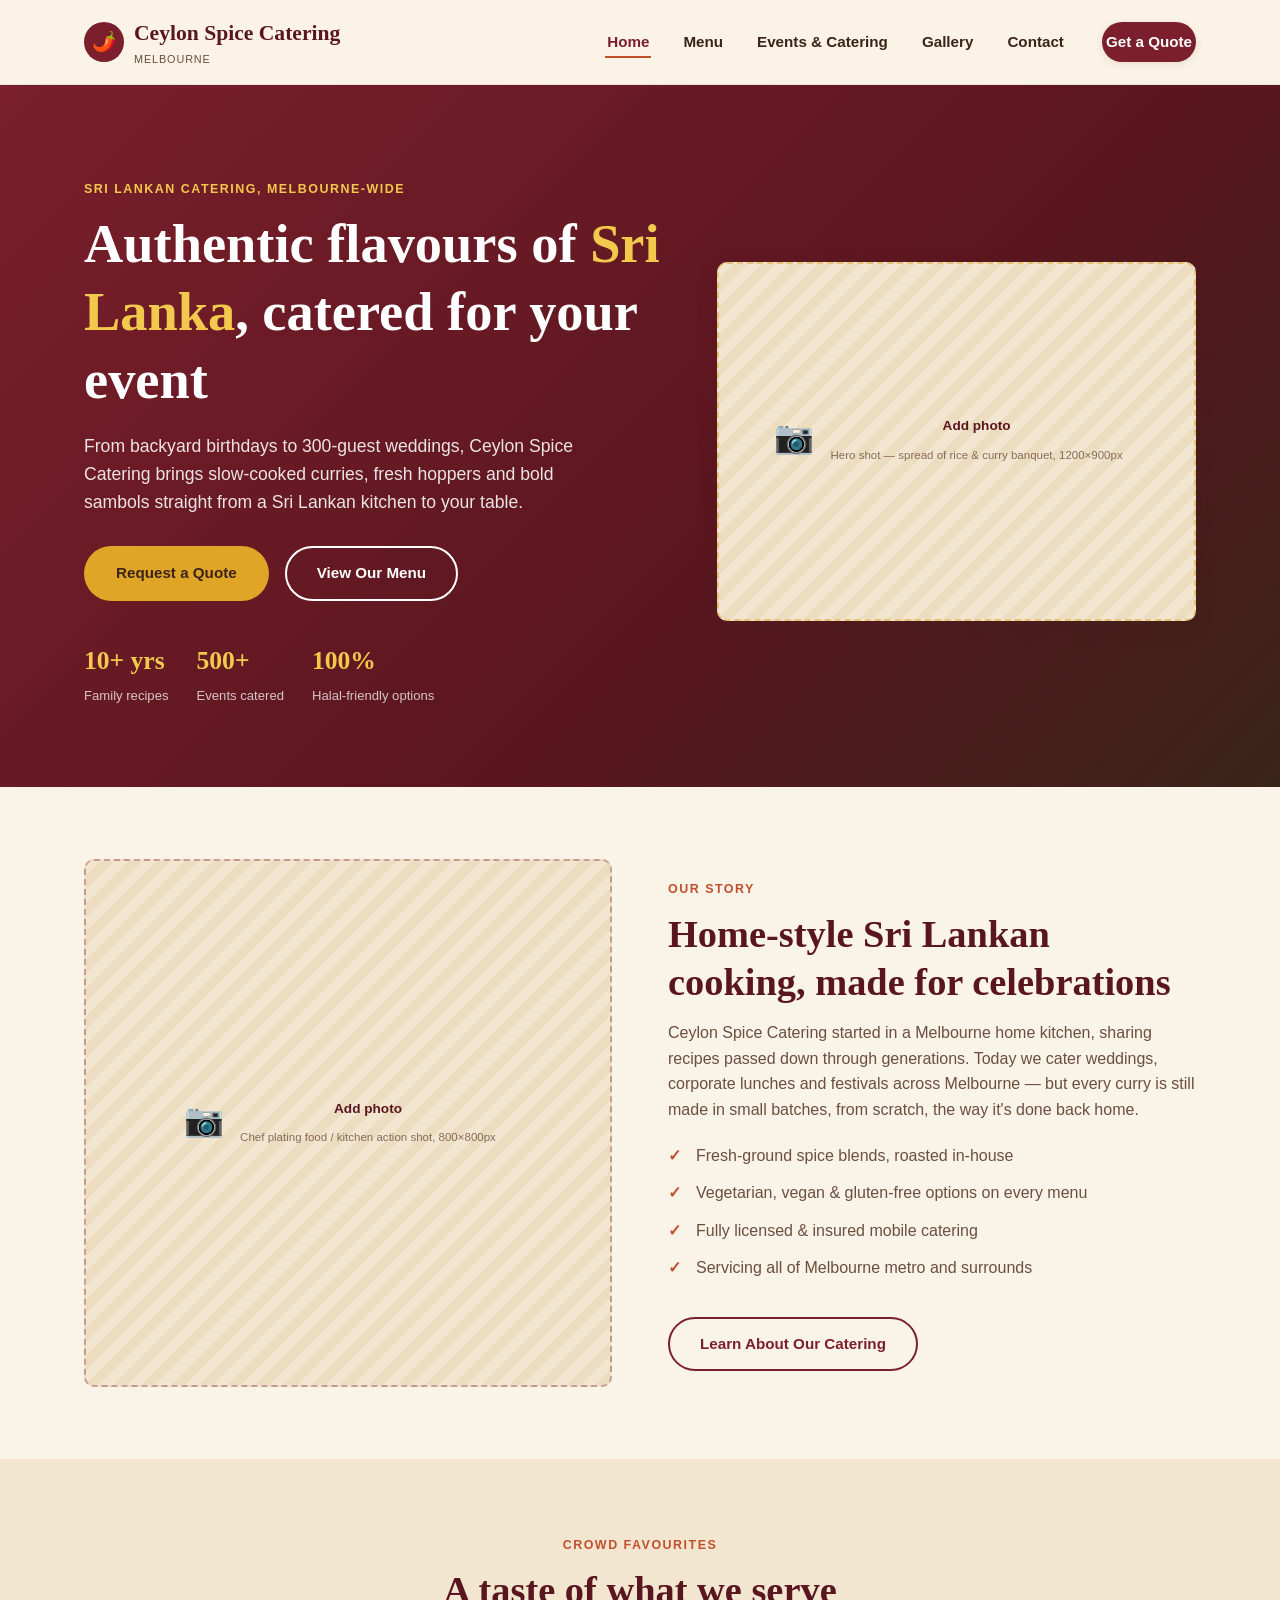
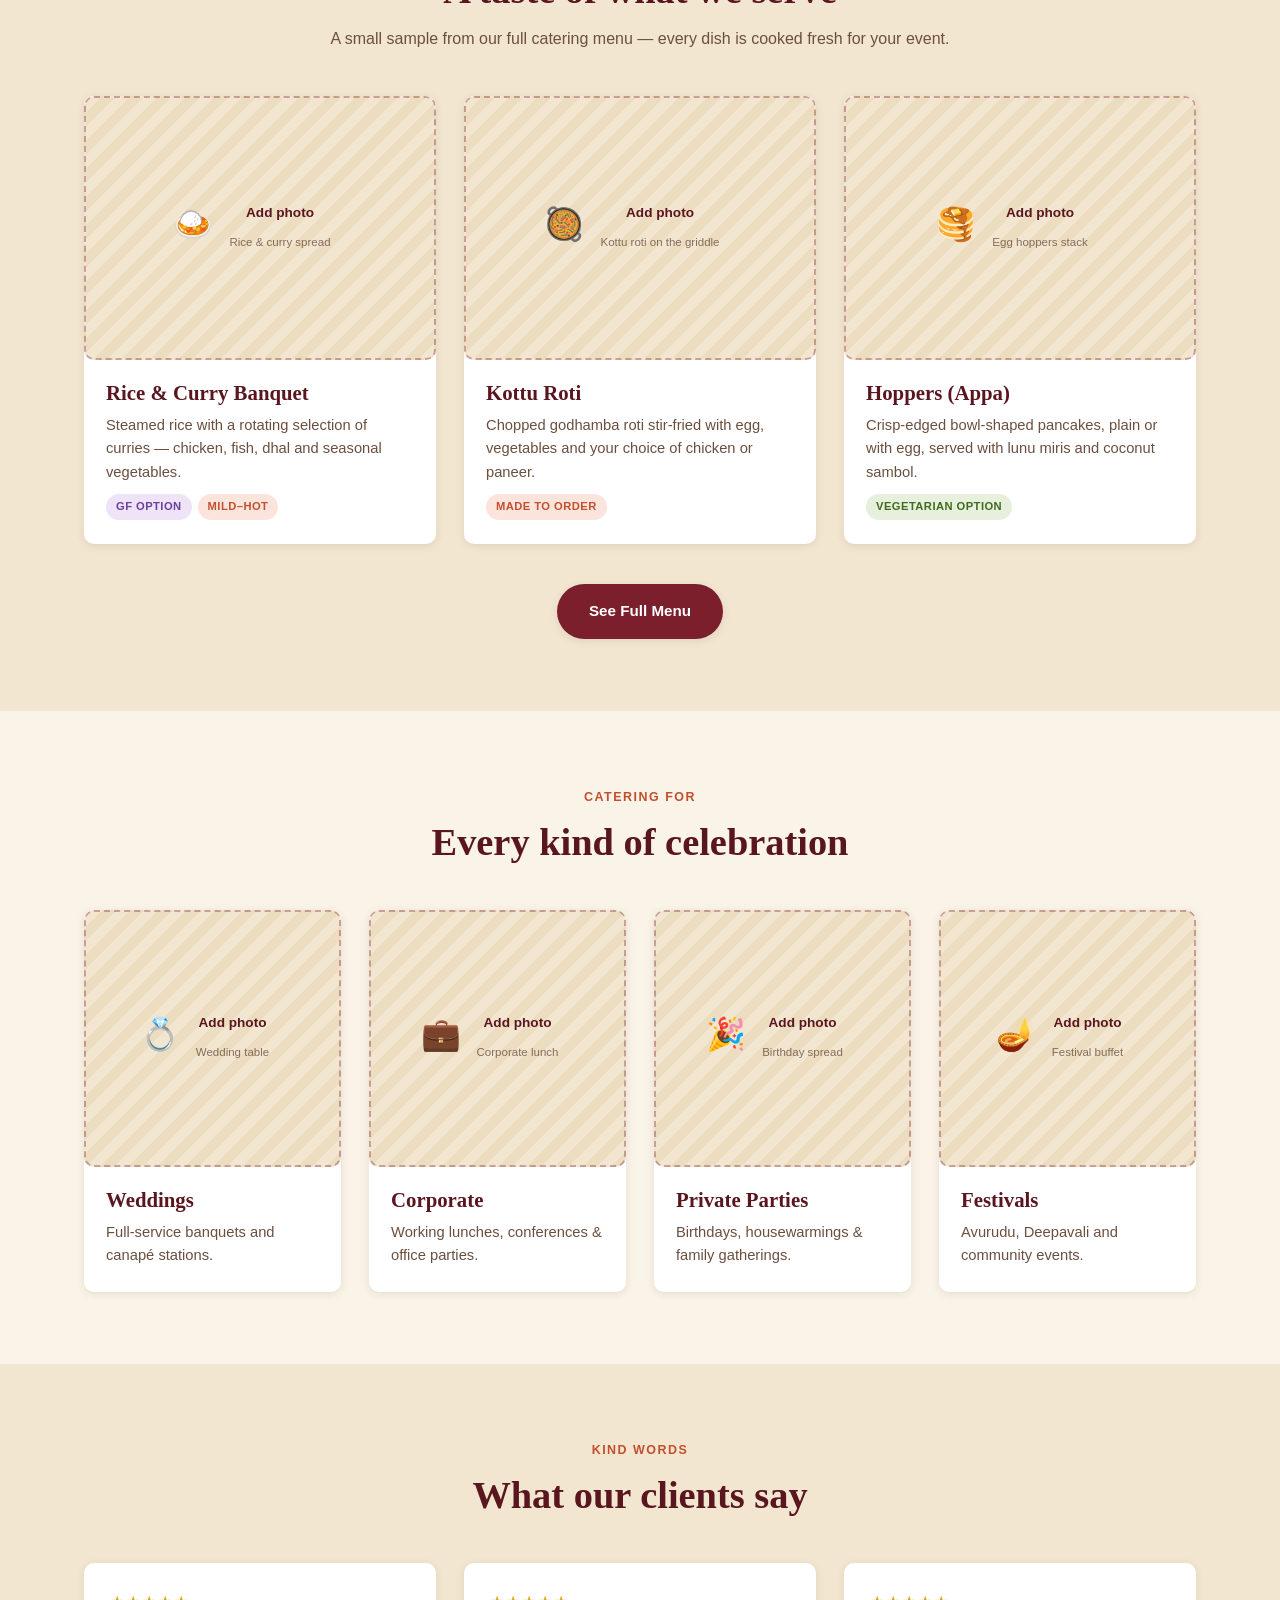
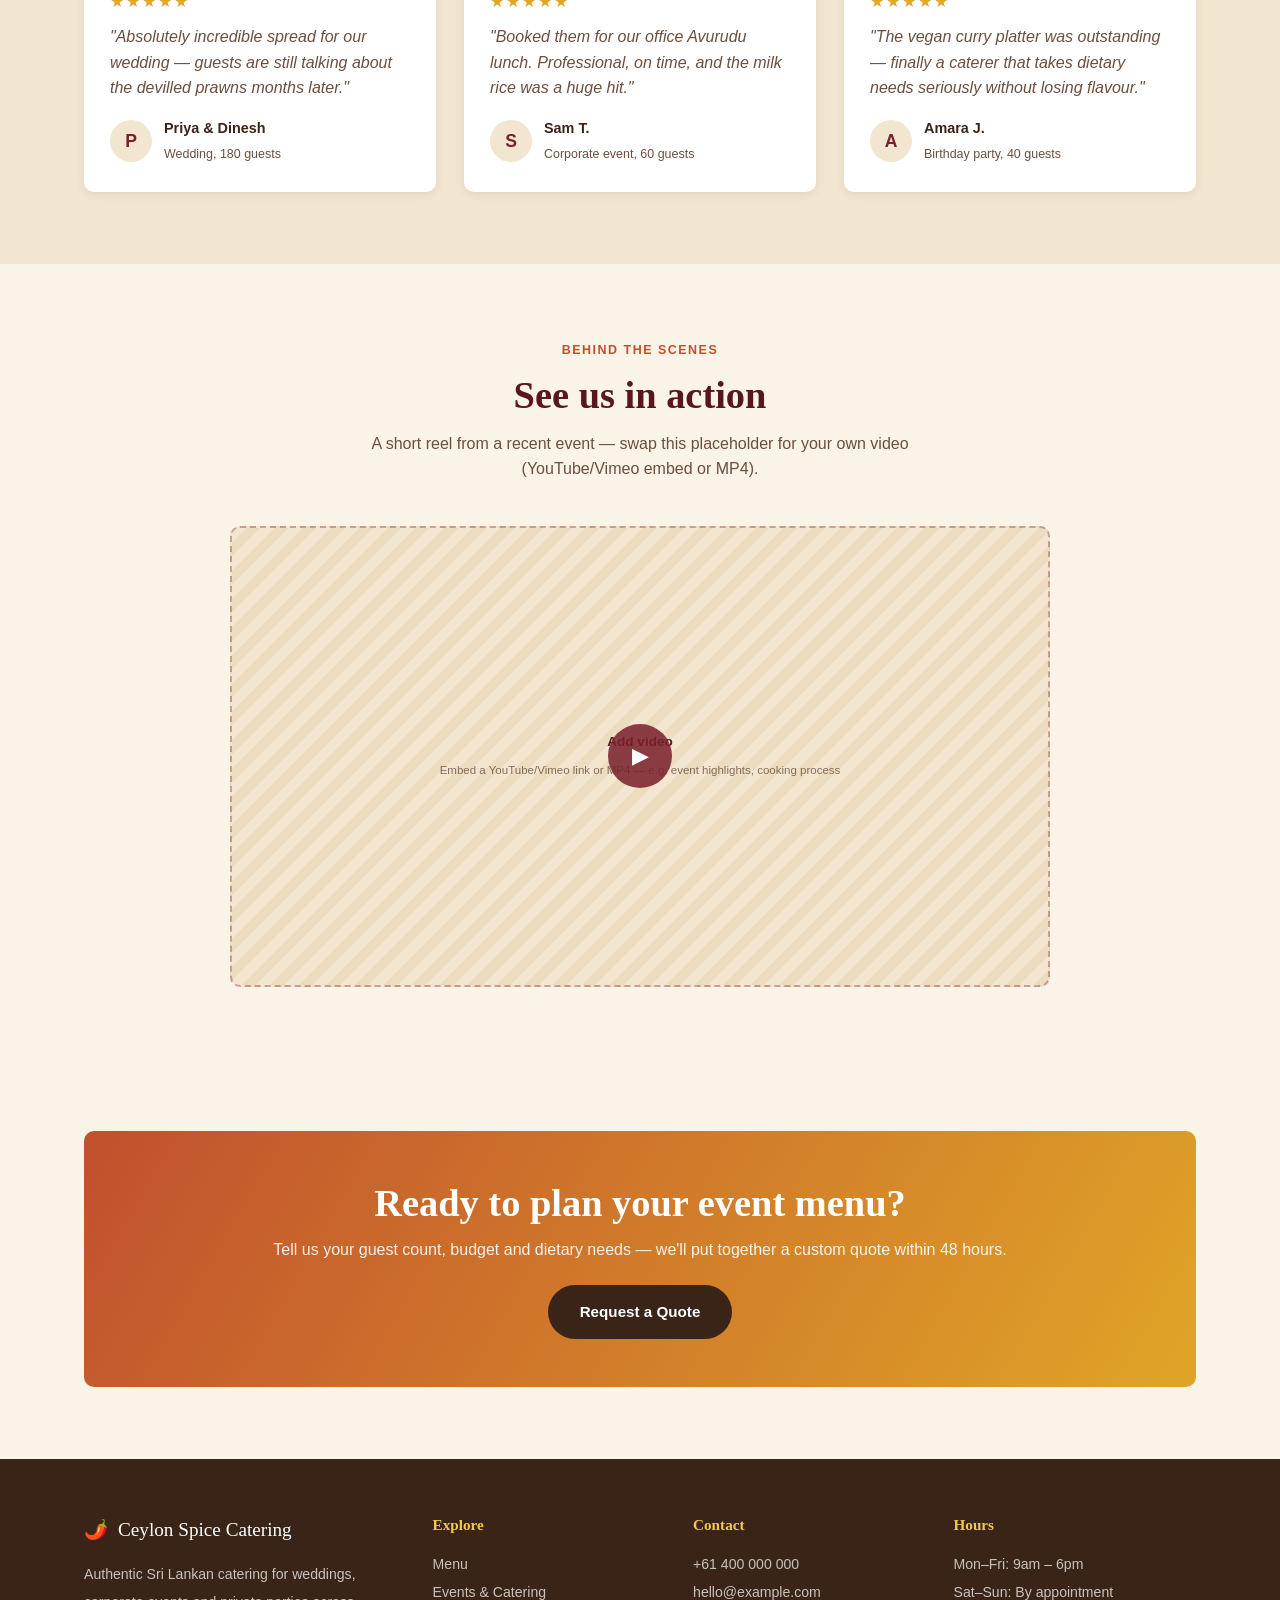
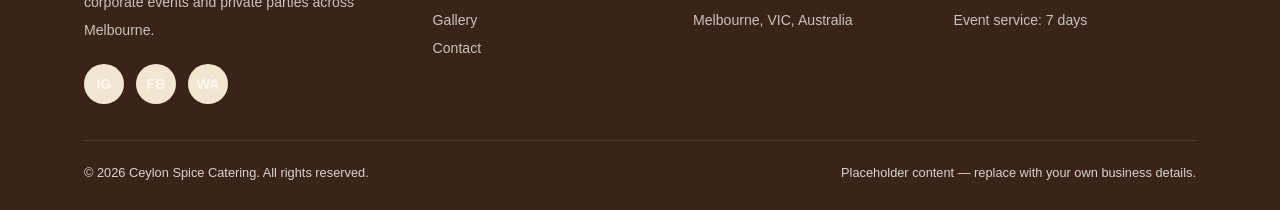
==== index.html @ 8d666e4e "Initial Ceylon Spice Catering website" ====
<!DOCTYPE html>
<html lang="en">
<head>
<meta charset="UTF-8">
<meta name="viewport" content="width=device-width, initial-scale=1.0">
<title>Ceylon Spice Catering | Authentic Sri Lankan Catering in Melbourne</title>
<meta name="description" content="Ceylon Spice Catering brings authentic Sri Lankan flavours to weddings, corporate events and private parties across Melbourne. Book your event today.">
<link rel="icon" href="data:image/svg+xml,<svg xmlns=%22http://www.w3.org/2000/svg%22 viewBox=%220 0 100 100%22><text y=%22.9em%22 font-size=%2290%22>🌶️</text></svg>">
<link rel="stylesheet" href="css/style.css">
</head>
<body>

<header class="site-header">
  <nav class="nav">
    <a href="index.html" class="brand">
      <span class="brand__mark">🌶️</span>
      <span>
        Ceylon Spice Catering
        <span class="brand__tagline">Melbourne</span>
      </span>
    </a>
    <button class="nav__toggle" aria-label="Toggle menu" aria-expanded="false">
      <span></span><span></span><span></span>
    </button>
    <ul class="nav__links">
      <li><a href="index.html" aria-current="page">Home</a></li>
      <li><a href="menu.html">Menu</a></li>
      <li><a href="events.html">Events &amp; Catering</a></li>
      <li><a href="gallery.html">Gallery</a></li>
      <li><a href="contact.html">Contact</a></li>
      <li class="nav__cta"><a href="contact.html" class="btn btn--primary">Get a Quote</a></li>
    </ul>
  </nav>
</header>

<main>

  <!-- Hero -->
  <section class="hero">
    <div class="container">
      <div class="hero__copy">
        <span class="eyebrow" style="color: var(--color-saffron-light);">Sri Lankan Catering, Melbourne-wide</span>
        <h1>Authentic flavours of <span class="hero__accent">Sri Lanka</span>, catered for your event</h1>
        <p class="lead">From backyard birthdays to 300-guest weddings, Ceylon Spice Catering brings slow-cooked curries, fresh hoppers and bold sambols straight from a Sri Lankan kitchen to your table.</p>
        <div class="hero__actions">
          <a href="contact.html" class="btn btn--gold">Request a Quote</a>
          <a href="menu.html" class="btn btn--outline">View Our Menu</a>
        </div>
        <div class="hero__stats">
          <div class="hero__stat">
            <strong>10+ yrs</strong>
            <span>Family recipes</span>
          </div>
          <div class="hero__stat">
            <strong>500+</strong>
            <span>Events catered</span>
          </div>
          <div class="hero__stat">
            <strong>100%</strong>
            <span>Halal-friendly options</span>
          </div>
        </div>
      </div>
      <div class="hero__media">
        <div class="placeholder placeholder--4-3" data-icon="📷">
          <div class="placeholder__label">
            <strong>Add photo</strong>
            <span>Hero shot — spread of rice &amp; curry banquet, 1200×900px</span>
          </div>
        </div>
      </div>
    </div>
  </section>

  <!-- About strip -->
  <section class="section">
    <div class="container split">
      <div class="placeholder placeholder--1-1" data-icon="📷">
        <div class="placeholder__label">
          <strong>Add photo</strong>
          <span>Chef plating food / kitchen action shot, 800×800px</span>
        </div>
      </div>
      <div>
        <span class="eyebrow">Our Story</span>
        <h2>Home-style Sri Lankan cooking, made for celebrations</h2>
        <p style="margin-top: 14px; color: var(--color-brown-soft);">
          Ceylon Spice Catering started in a Melbourne home kitchen, sharing recipes passed down through
          generations. Today we cater weddings, corporate lunches and festivals across Melbourne — but every
          curry is still made in small batches, from scratch, the way it's done back home.
        </p>
        <ul>
          <li>Fresh-ground spice blends, roasted in-house</li>
          <li>Vegetarian, vegan &amp; gluten-free options on every menu</li>
          <li>Fully licensed &amp; insured mobile catering</li>
          <li>Servicing all of Melbourne metro and surrounds</li>
        </ul>
        <a href="events.html" class="btn btn--outline-dark" style="margin-top: 24px;">Learn About Our Catering</a>
      </div>
    </div>
  </section>

  <!-- Featured dishes -->
  <section class="section section--alt">
    <div class="container">
      <div class="section-head">
        <span class="eyebrow">Crowd Favourites</span>
        <h2>A taste of what we serve</h2>
        <p>A small sample from our full catering menu — every dish is cooked fresh for your event.</p>
      </div>
      <div class="grid grid--3">
        <div class="card">
          <div class="placeholder placeholder--4-3" data-icon="🍛">
            <div class="placeholder__label"><strong>Add photo</strong><span>Rice &amp; curry spread</span></div>
          </div>
          <div class="card__body">
            <h3>Rice &amp; Curry Banquet</h3>
            <p>Steamed rice with a rotating selection of curries — chicken, fish, dhal and seasonal vegetables.</p>
            <span class="tag tag--gf">GF Option</span><span class="tag tag--spicy">Mild–Hot</span>
          </div>
        </div>
        <div class="card">
          <div class="placeholder placeholder--4-3" data-icon="🥘">
            <div class="placeholder__label"><strong>Add photo</strong><span>Kottu roti on the griddle</span></div>
          </div>
          <div class="card__body">
            <h3>Kottu Roti</h3>
            <p>Chopped godhamba roti stir-fried with egg, vegetables and your choice of chicken or paneer.</p>
            <span class="tag tag--spicy">Made to Order</span>
          </div>
        </div>
        <div class="card">
          <div class="placeholder placeholder--4-3" data-icon="🥞">
            <div class="placeholder__label"><strong>Add photo</strong><span>Egg hoppers stack</span></div>
          </div>
          <div class="card__body">
            <h3>Hoppers (Appa)</h3>
            <p>Crisp-edged bowl-shaped pancakes, plain or with egg, served with lunu miris and coconut sambol.</p>
            <span class="tag tag--veg">Vegetarian Option</span>
          </div>
        </div>
      </div>
      <div style="text-align:center; margin-top: 40px;">
        <a href="menu.html" class="btn btn--primary">See Full Menu</a>
      </div>
    </div>
  </section>

  <!-- Events teaser -->
  <section class="section">
    <div class="container">
      <div class="section-head">
        <span class="eyebrow">Catering For</span>
        <h2>Every kind of celebration</h2>
      </div>
      <div class="grid grid--4">
        <div class="card">
          <div class="placeholder placeholder--1-1" data-icon="💍"><div class="placeholder__label"><strong>Add photo</strong><span>Wedding table</span></div></div>
          <div class="card__body"><h3>Weddings</h3><p>Full-service banquets and canapé stations.</p></div>
        </div>
        <div class="card">
          <div class="placeholder placeholder--1-1" data-icon="💼"><div class="placeholder__label"><strong>Add photo</strong><span>Corporate lunch</span></div></div>
          <div class="card__body"><h3>Corporate</h3><p>Working lunches, conferences &amp; office parties.</p></div>
        </div>
        <div class="card">
          <div class="placeholder placeholder--1-1" data-icon="🎉"><div class="placeholder__label"><strong>Add photo</strong><span>Birthday spread</span></div></div>
          <div class="card__body"><h3>Private Parties</h3><p>Birthdays, housewarmings &amp; family gatherings.</p></div>
        </div>
        <div class="card">
          <div class="placeholder placeholder--1-1" data-icon="🪔"><div class="placeholder__label"><strong>Add photo</strong><span>Festival buffet</span></div></div>
          <div class="card__body"><h3>Festivals</h3><p>Avurudu, Deepavali and community events.</p></div>
        </div>
      </div>
    </div>
  </section>

  <!-- Testimonials -->
  <section class="section section--alt">
    <div class="container">
      <div class="section-head">
        <span class="eyebrow">Kind Words</span>
        <h2>What our clients say</h2>
      </div>
      <div class="grid grid--3">
        <div class="testimonial">
          <div class="stars">★★★★★</div>
          <p>"Absolutely incredible spread for our wedding — guests are still talking about the devilled prawns months later."</p>
          <div class="testimonial__who">
            <div class="testimonial__avatar">P</div>
            <div><strong>Priya &amp; Dinesh</strong><span>Wedding, 180 guests</span></div>
          </div>
        </div>
        <div class="testimonial">
          <div class="stars">★★★★★</div>
          <p>"Booked them for our office Avurudu lunch. Professional, on time, and the milk rice was a huge hit."</p>
          <div class="testimonial__who">
            <div class="testimonial__avatar">S</div>
            <div><strong>Sam T.</strong><span>Corporate event, 60 guests</span></div>
          </div>
        </div>
        <div class="testimonial">
          <div class="stars">★★★★★</div>
          <p>"The vegan curry platter was outstanding — finally a caterer that takes dietary needs seriously without losing flavour."</p>
          <div class="testimonial__who">
            <div class="testimonial__avatar">A</div>
            <div><strong>Amara J.</strong><span>Birthday party, 40 guests</span></div>
          </div>
        </div>
      </div>
    </div>
  </section>

  <!-- Video / behind the scenes -->
  <section class="section">
    <div class="container">
      <div class="section-head">
        <span class="eyebrow">Behind the Scenes</span>
        <h2>See us in action</h2>
        <p>A short reel from a recent event — swap this placeholder for your own video (YouTube/Vimeo embed or MP4).</p>
      </div>
      <div class="placeholder placeholder--16-9 placeholder--video" data-icon="" style="max-width: 820px; margin: 0 auto;">
        <div class="placeholder__label">
          <strong>Add video</strong>
          <span>Embed a YouTube/Vimeo link or MP4 — e.g. event highlights, cooking process</span>
        </div>
      </div>
    </div>
  </section>

  <!-- CTA -->
  <section class="section">
    <div class="container">
      <div class="cta-banner">
        <h2>Ready to plan your event menu?</h2>
        <p>Tell us your guest count, budget and dietary needs — we'll put together a custom quote within 48 hours.</p>
        <a href="contact.html" class="btn" style="background: var(--color-brown); color: var(--color-white);">Request a Quote</a>
      </div>
    </div>
  </section>

</main>

<footer class="site-footer">
  <div class="container">
    <div class="footer-grid">
      <div>
        <div class="footer-brand"><span>🌶️</span> Ceylon Spice Catering</div>
        <p>Authentic Sri Lankan catering for weddings, corporate events and private parties across Melbourne.</p>
        <div class="social-row">
          <a href="#" aria-label="Instagram">IG</a>
          <a href="#" aria-label="Facebook">FB</a>
          <a href="#" aria-label="WhatsApp">WA</a>
        </div>
      </div>
      <div>
        <h4>Explore</h4>
        <p><a href="menu.html">Menu</a></p>
        <p><a href="events.html">Events &amp; Catering</a></p>
        <p><a href="gallery.html">Gallery</a></p>
        <p><a href="contact.html">Contact</a></p>
      </div>
      <div>
        <h4>Contact</h4>
        <p><a href="tel:+61400000000">+61 400 000 000</a></p>
        <p><a href="mailto:hello@example.com">hello@example.com</a></p>
        <p>Melbourne, VIC, Australia</p>
      </div>
      <div>
        <h4>Hours</h4>
        <p>Mon–Fri: 9am – 6pm</p>
        <p>Sat–Sun: By appointment</p>
        <p>Event service: 7 days</p>
      </div>
    </div>
    <div class="footer-bottom">
      <span>&copy; <span data-year>2026</span> Ceylon Spice Catering. All rights reserved.</span>
      <span>Placeholder content — replace with your own business details.</span>
    </div>
  </div>
</footer>

<script src="js/main.js"></script>
</body>
</html>
---- css/style.css ----
/* ==========================================================================
   Ceylon Spice Catering — Stylesheet
   Warm spice palette: maroon, saffron gold, terracotta, cream
   ========================================================================== */

:root {
  --color-maroon: #7a1f2b;
  --color-maroon-dark: #5a161f;
  --color-saffron: #e0a527;
  --color-saffron-light: #f2c94c;
  --color-terracotta: #c1502e;
  --color-cream: #faf3e7;
  --color-cream-2: #f3e6d0;
  --color-brown: #3a2418;
  --color-brown-soft: #6b4f3f;
  --color-white: #ffffff;

  --font-heading: Georgia, 'Times New Roman', serif;
  --font-body: -apple-system, BlinkMacSystemFont, 'Segoe UI', Roboto, Helvetica, Arial, sans-serif;

  --radius: 10px;
  --shadow-sm: 0 2px 8px rgba(58, 36, 24, 0.1);
  --shadow-md: 0 6px 20px rgba(58, 36, 24, 0.15);
  --max-width: 1160px;
  --transition: 0.25s ease;
}

* {
  box-sizing: border-box;
  margin: 0;
  padding: 0;
}

html {
  scroll-behavior: smooth;
}

body {
  font-family: var(--font-body);
  color: var(--color-brown);
  background: var(--color-cream);
  line-height: 1.6;
  -webkit-font-smoothing: antialiased;
}

img {
  max-width: 100%;
  display: block;
}

a {
  color: inherit;
  text-decoration: none;
}

ul {
  list-style: none;
}

.container {
  max-width: var(--max-width);
  margin: 0 auto;
  padding: 0 24px;
}

h1, h2, h3, h4 {
  font-family: var(--font-heading);
  line-height: 1.25;
  color: var(--color-maroon-dark);
}

h1 { font-size: clamp(2.2rem, 5vw, 3.4rem); }
h2 { font-size: clamp(1.7rem, 3.5vw, 2.4rem); }
h3 { font-size: 1.3rem; }

.eyebrow {
  display: inline-block;
  color: var(--color-terracotta);
  font-weight: 700;
  letter-spacing: 0.12em;
  text-transform: uppercase;
  font-size: 0.78rem;
  margin-bottom: 10px;
}

.section {
  padding: 72px 0;
}

.section--alt {
  background: var(--color-cream-2);
}

.section-head {
  text-align: center;
  max-width: 640px;
  margin: 0 auto 44px;
}

.section-head p {
  color: var(--color-brown-soft);
  margin-top: 12px;
}

/* ---------- Buttons ---------- */

.btn {
  display: inline-block;
  padding: 13px 30px;
  border-radius: 999px;
  font-weight: 700;
  font-size: 0.95rem;
  cursor: pointer;
  border: 2px solid transparent;
  transition: transform var(--transition), box-shadow var(--transition), background var(--transition), color var(--transition);
}

.btn:hover {
  transform: translateY(-2px);
}

.btn--primary {
  background: var(--color-maroon);
  color: var(--color-white);
  box-shadow: var(--shadow-sm);
}

.btn--primary:hover {
  background: var(--color-maroon-dark);
  box-shadow: var(--shadow-md);
}

.btn--gold {
  background: var(--color-saffron);
  color: var(--color-brown);
}

.btn--gold:hover {
  background: var(--color-saffron-light);
  box-shadow: var(--shadow-md);
}

.btn--outline {
  background: transparent;
  border-color: var(--color-white);
  color: var(--color-white);
}

.btn--outline:hover {
  background: var(--color-white);
  color: var(--color-maroon);
}

.btn--outline-dark {
  background: transparent;
  border-color: var(--color-maroon);
  color: var(--color-maroon);
}

.btn--outline-dark:hover {
  background: var(--color-maroon);
  color: var(--color-white);
}

/* ---------- Header / Nav ---------- */

.site-header {
  position: sticky;
  top: 0;
  z-index: 100;
  background: rgba(250, 243, 231, 0.96);
  backdrop-filter: blur(6px);
  border-bottom: 1px solid rgba(58, 36, 24, 0.08);
}

.nav {
  display: flex;
  align-items: center;
  justify-content: space-between;
  padding: 16px 24px;
  max-width: var(--max-width);
  margin: 0 auto;
}

.brand {
  display: flex;
  align-items: center;
  gap: 10px;
  font-family: var(--font-heading);
  font-size: 1.35rem;
  font-weight: 700;
  color: var(--color-maroon-dark);
}

.brand__mark {
  width: 40px;
  height: 40px;
  border-radius: 50%;
  background: var(--color-maroon);
  color: var(--color-saffron-light);
  display: flex;
  align-items: center;
  justify-content: center;
  font-size: 1.2rem;
}

.brand__tagline {
  display: block;
  font-family: var(--font-body);
  font-size: 0.68rem;
  font-weight: 400;
  letter-spacing: 0.08em;
  text-transform: uppercase;
  color: var(--color-brown-soft);
}

.nav__links {
  display: flex;
  align-items: center;
  gap: 30px;
}

.nav__links a {
  font-weight: 600;
  font-size: 0.95rem;
  padding: 6px 2px;
  border-bottom: 2px solid transparent;
  transition: border-color var(--transition), color var(--transition);
}

.nav__links a:hover,
.nav__links a[aria-current="page"] {
  color: var(--color-maroon);
  border-color: var(--color-terracotta);
}

.nav__cta {
  margin-left: 6px;
}

.nav__toggle {
  display: none;
  flex-direction: column;
  gap: 5px;
  background: none;
  border: none;
  cursor: pointer;
  padding: 8px;
}

.nav__toggle span {
  width: 26px;
  height: 3px;
  background: var(--color-maroon-dark);
  border-radius: 2px;
  transition: transform var(--transition), opacity var(--transition);
}

/* ---------- Hero ---------- */

.hero {
  background: linear-gradient(135deg, var(--color-maroon) 0%, var(--color-maroon-dark) 60%, var(--color-brown) 100%);
  color: var(--color-white);
  padding: 90px 0 80px;
}

.hero .container {
  display: grid;
  grid-template-columns: 1.1fr 0.9fr;
  gap: 48px;
  align-items: center;
}

.hero h1 {
  color: var(--color-white);
}

.hero__accent {
  color: var(--color-saffron-light);
}

.hero p.lead {
  margin-top: 18px;
  font-size: 1.1rem;
  color: rgba(255, 255, 255, 0.88);
  max-width: 50ch;
}

.hero__actions {
  margin-top: 30px;
  display: flex;
  gap: 16px;
  flex-wrap: wrap;
}

.hero__stats {
  display: flex;
  gap: 28px;
  margin-top: 40px;
  flex-wrap: wrap;
}

.hero__stat strong {
  display: block;
  font-family: var(--font-heading);
  font-size: 1.6rem;
  color: var(--color-saffron-light);
}

.hero__stat span {
  font-size: 0.82rem;
  color: rgba(255, 255, 255, 0.75);
}

/* ---------- Page hero (inner pages) ---------- */

.page-hero {
  background: linear-gradient(135deg, var(--color-maroon) 0%, var(--color-maroon-dark) 70%);
  color: var(--color-white);
  padding: 64px 0;
  text-align: center;
}

.page-hero h1 {
  color: var(--color-white);
}

.page-hero p {
  color: rgba(255, 255, 255, 0.85);
  max-width: 60ch;
  margin: 14px auto 0;
}

.breadcrumb {
  font-size: 0.82rem;
  color: rgba(255, 255, 255, 0.65);
  margin-bottom: 14px;
  letter-spacing: 0.04em;
  text-transform: uppercase;
}

/* ---------- Placeholder media ---------- */

.placeholder {
  position: relative;
  width: 100%;
  border-radius: var(--radius);
  border: 2px dashed rgba(122, 31, 43, 0.35);
  background: repeating-linear-gradient(
    135deg,
    var(--color-cream-2),
    var(--color-cream-2) 10px,
    #ecdcc0 10px,
    #ecdcc0 20px
  );
  display: flex;
  align-items: center;
  justify-content: center;
  text-align: center;
  color: var(--color-brown-soft);
  overflow: hidden;
}

.placeholder::before {
  content: attr(data-icon);
  display: block;
  font-size: 2rem;
  margin-bottom: 6px;
}

.placeholder__label {
  padding: 16px;
}

.placeholder__label strong {
  display: block;
  font-size: 0.85rem;
  color: var(--color-maroon-dark);
  margin-bottom: 4px;
}

.placeholder__label span {
  font-size: 0.72rem;
  opacity: 0.8;
}

.placeholder--16-9 { aspect-ratio: 16 / 9; }
.placeholder--4-3 { aspect-ratio: 4 / 3; }
.placeholder--1-1 { aspect-ratio: 1 / 1; }
.placeholder--3-4 { aspect-ratio: 3 / 4; }

.placeholder--video::after {
  content: "▶";
  position: absolute;
  width: 64px;
  height: 64px;
  border-radius: 50%;
  background: rgba(122, 31, 43, 0.85);
  color: var(--color-white);
  display: flex;
  align-items: center;
  justify-content: center;
  font-size: 1.4rem;
  top: 50%;
  left: 50%;
  transform: translate(-50%, -50%);
}

.hero__media .placeholder {
  min-height: 340px;
  box-shadow: var(--shadow-md);
  border-color: rgba(224, 165, 39, 0.5);
}

/* ---------- Cards / Grids ---------- */

.grid {
  display: grid;
  gap: 28px;
}

.grid--3 { grid-template-columns: repeat(3, 1fr); }
.grid--4 { grid-template-columns: repeat(4, 1fr); }
.grid--2 { grid-template-columns: repeat(2, 1fr); }

.card {
  background: var(--color-white);
  border-radius: var(--radius);
  overflow: hidden;
  box-shadow: var(--shadow-sm);
  transition: transform var(--transition), box-shadow var(--transition);
}

.card:hover {
  transform: translateY(-4px);
  box-shadow: var(--shadow-md);
}

.card__body {
  padding: 20px 22px 24px;
}

.card__body p {
  color: var(--color-brown-soft);
  font-size: 0.92rem;
  margin-top: 8px;
}

.tag {
  display: inline-block;
  font-size: 0.7rem;
  font-weight: 700;
  letter-spacing: 0.04em;
  text-transform: uppercase;
  padding: 4px 10px;
  border-radius: 999px;
  background: var(--color-cream-2);
  color: var(--color-maroon);
  margin-right: 6px;
  margin-top: 10px;
}

.tag--veg { background: #e6f0dc; color: #3f6b1f; }
.tag--vegan { background: #dcefe4; color: #1f6b45; }
.tag--spicy { background: #fbe4dc; color: var(--color-terracotta); }
.tag--gf { background: #eee3f7; color: #6b3f9e; }

/* ---------- About / feature split ---------- */

.split {
  display: grid;
  grid-template-columns: 1fr 1fr;
  gap: 56px;
  align-items: center;
}

.split ul {
  margin-top: 20px;
}

.split li {
  padding-left: 28px;
  position: relative;
  margin-bottom: 12px;
  color: var(--color-brown-soft);
}

.split li::before {
  content: "✓";
  position: absolute;
  left: 0;
  color: var(--color-terracotta);
  font-weight: 700;
}

/* ---------- Testimonials ---------- */

.testimonial {
  background: var(--color-white);
  border-radius: var(--radius);
  padding: 26px;
  box-shadow: var(--shadow-sm);
}

.testimonial p {
  font-style: italic;
  color: var(--color-brown-soft);
}

.testimonial__who {
  display: flex;
  align-items: center;
  gap: 12px;
  margin-top: 16px;
}

.testimonial__avatar {
  width: 42px;
  height: 42px;
  border-radius: 50%;
  background: var(--color-cream-2);
  display: flex;
  align-items: center;
  justify-content: center;
  font-size: 1.1rem;
  color: var(--color-maroon);
  font-weight: 700;
}

.testimonial__who strong {
  display: block;
  font-size: 0.9rem;
}

.testimonial__who span {
  font-size: 0.78rem;
  color: var(--color-brown-soft);
}

.stars {
  color: var(--color-saffron);
  letter-spacing: 2px;
  margin-bottom: 10px;
}

/* ---------- CTA banner ---------- */

.cta-banner {
  background: linear-gradient(120deg, var(--color-terracotta), var(--color-saffron));
  color: var(--color-white);
  border-radius: var(--radius);
  padding: 48px;
  text-align: center;
}

.cta-banner h2 {
  color: var(--color-white);
}

.cta-banner p {
  margin-top: 10px;
  color: rgba(255, 255, 255, 0.9);
}

.cta-banner .btn {
  margin-top: 22px;
}

/* ---------- Menu page ---------- */

.menu-nav {
  display: flex;
  flex-wrap: wrap;
  gap: 10px;
  justify-content: center;
  margin-bottom: 48px;
}

.menu-nav a {
  padding: 8px 18px;
  border-radius: 999px;
  border: 1.5px solid var(--color-maroon);
  color: var(--color-maroon);
  font-size: 0.85rem;
  font-weight: 600;
  transition: background var(--transition), color var(--transition);
}

.menu-nav a:hover {
  background: var(--color-maroon);
  color: var(--color-white);
}

.menu-category {
  margin-bottom: 60px;
  scroll-margin-top: 90px;
}

.menu-category__head {
  display: flex;
  align-items: baseline;
  gap: 14px;
  margin-bottom: 24px;
  border-bottom: 2px solid var(--color-cream-2);
  padding-bottom: 10px;
}

.menu-category__head span {
  color: var(--color-brown-soft);
  font-size: 0.9rem;
}

.menu-item {
  display: flex;
  justify-content: space-between;
  gap: 20px;
  padding: 16px 0;
  border-bottom: 1px dashed rgba(58, 36, 24, 0.15);
}

.menu-item:last-child {
  border-bottom: none;
}

.menu-item__name {
  font-weight: 700;
  color: var(--color-maroon-dark);
}

.menu-item__desc {
  color: var(--color-brown-soft);
  font-size: 0.9rem;
  margin-top: 4px;
}

.menu-item__price {
  font-family: var(--font-heading);
  font-weight: 700;
  color: var(--color-terracotta);
  white-space: nowrap;
}

.menu-legend {
  display: flex;
  gap: 18px;
  flex-wrap: wrap;
  justify-content: center;
  margin-bottom: 40px;
  font-size: 0.82rem;
  color: var(--color-brown-soft);
}

.menu-legend span {
  display: inline-flex;
  align-items: center;
  gap: 6px;
}

.menu-note {
  background: var(--color-cream-2);
  border-radius: var(--radius);
  padding: 24px 28px;
  margin-top: 20px;
}

/* ---------- Events page ---------- */

.package-card {
  background: var(--color-white);
  border-radius: var(--radius);
  padding: 32px 28px;
  box-shadow: var(--shadow-sm);
  border-top: 4px solid var(--color-saffron);
  transition: transform var(--transition), box-shadow var(--transition);
}

.package-card:hover {
  transform: translateY(-4px);
  box-shadow: var(--shadow-md);
}

.package-card--featured {
  border-top-color: var(--color-terracotta);
  position: relative;
}

.package-card__badge {
  position: absolute;
  top: -14px;
  right: 24px;
  background: var(--color-terracotta);
  color: var(--color-white);
  font-size: 0.7rem;
  font-weight: 700;
  letter-spacing: 0.05em;
  text-transform: uppercase;
  padding: 6px 14px;
  border-radius: 999px;
}

.package-card ul {
  margin-top: 18px;
}

.package-card li {
  padding-left: 24px;
  position: relative;
  margin-bottom: 10px;
  font-size: 0.9rem;
  color: var(--color-brown-soft);
}

.package-card li::before {
  content: "•";
  position: absolute;
  left: 6px;
  color: var(--color-saffron);
  font-weight: 700;
}

.steps {
  display: grid;
  grid-template-columns: repeat(4, 1fr);
  gap: 26px;
  counter-reset: step;
}

.step {
  text-align: center;
}

.step__num {
  width: 52px;
  height: 52px;
  border-radius: 50%;
  background: var(--color-maroon);
  color: var(--color-saffron-light);
  display: flex;
  align-items: center;
  justify-content: center;
  font-family: var(--font-heading);
  font-weight: 700;
  font-size: 1.2rem;
  margin: 0 auto 14px;
}

.step p {
  color: var(--color-brown-soft);
  font-size: 0.88rem;
  margin-top: 6px;
}

/* ---------- Gallery page ---------- */

.filter-bar {
  display: flex;
  flex-wrap: wrap;
  gap: 10px;
  justify-content: center;
  margin-bottom: 36px;
}

.filter-btn {
  padding: 8px 20px;
  border-radius: 999px;
  border: 1.5px solid var(--color-maroon);
  background: transparent;
  color: var(--color-maroon);
  font-weight: 600;
  font-size: 0.85rem;
  cursor: pointer;
  transition: background var(--transition), color var(--transition);
}

.filter-btn:hover,
.filter-btn.is-active {
  background: var(--color-maroon);
  color: var(--color-white);
}

.gallery-grid {
  display: grid;
  grid-template-columns: repeat(4, 1fr);
  gap: 18px;
}

.gallery-item {
  cursor: pointer;
  border-radius: var(--radius);
  overflow: hidden;
}

.gallery-item .placeholder {
  transition: opacity var(--transition);
}

.gallery-item:hover .placeholder {
  opacity: 0.85;
}

.gallery-item[hidden] {
  display: none;
}

/* Lightbox */

.lightbox {
  position: fixed;
  inset: 0;
  background: rgba(58, 36, 24, 0.92);
  display: flex;
  align-items: center;
  justify-content: center;
  z-index: 200;
  padding: 40px;
}

.lightbox[hidden] {
  display: none;
}

.lightbox__inner {
  max-width: 700px;
  width: 100%;
}

.lightbox__close {
  position: absolute;
  top: 24px;
  right: 32px;
  background: none;
  border: none;
  color: var(--color-white);
  font-size: 2rem;
  cursor: pointer;
  line-height: 1;
}

/* ---------- Contact page ---------- */

.contact-layout {
  display: grid;
  grid-template-columns: 1fr 1fr;
  gap: 50px;
}

.contact-info__item {
  display: flex;
  gap: 16px;
  margin-bottom: 26px;
}

.contact-info__icon {
  width: 44px;
  height: 44px;
  border-radius: 50%;
  background: var(--color-maroon);
  color: var(--color-saffron-light);
  display: flex;
  align-items: center;
  justify-content: center;
  flex-shrink: 0;
  font-size: 1.1rem;
}

.contact-info__item strong {
  display: block;
  margin-bottom: 3px;
}

.contact-info__item p,
.contact-info__item a {
  color: var(--color-brown-soft);
  font-size: 0.92rem;
}

.social-row {
  display: flex;
  gap: 12px;
  margin-top: 20px;
}

.social-row a {
  width: 40px;
  height: 40px;
  border-radius: 50%;
  background: var(--color-cream-2);
  color: var(--color-maroon);
  display: flex;
  align-items: center;
  justify-content: center;
  font-weight: 700;
  transition: background var(--transition), color var(--transition);
}

.social-row a:hover {
  background: var(--color-maroon);
  color: var(--color-white);
}

.form {
  background: var(--color-white);
  padding: 32px;
  border-radius: var(--radius);
  box-shadow: var(--shadow-sm);
}

.form-row {
  display: grid;
  grid-template-columns: 1fr 1fr;
  gap: 16px;
}

.field {
  margin-bottom: 18px;
}

.field label {
  display: block;
  font-size: 0.85rem;
  font-weight: 700;
  margin-bottom: 6px;
  color: var(--color-maroon-dark);
}

.field input,
.field select,
.field textarea {
  width: 100%;
  padding: 12px 14px;
  border-radius: 8px;
  border: 1.5px solid rgba(58, 36, 24, 0.18);
  font-family: var(--font-body);
  font-size: 0.95rem;
  background: var(--color-cream);
  color: var(--color-brown);
  transition: border-color var(--transition);
}

.field input:focus,
.field select:focus,
.field textarea:focus {
  outline: none;
  border-color: var(--color-terracotta);
}

.field textarea {
  resize: vertical;
  min-height: 110px;
}

.form-note {
  font-size: 0.8rem;
  color: var(--color-brown-soft);
  margin-top: 10px;
}

.form-success {
  display: none;
  background: #e6f0dc;
  color: #3f6b1f;
  padding: 14px 18px;
  border-radius: 8px;
  margin-bottom: 18px;
  font-size: 0.9rem;
}

.form-success.is-visible {
  display: block;
}

.map-wrap {
  margin-top: 34px;
}

/* ---------- Footer ---------- */

.site-footer {
  background: var(--color-brown);
  color: rgba(255, 255, 255, 0.8);
  padding: 56px 0 26px;
}

.footer-grid {
  display: grid;
  grid-template-columns: 1.4fr 1fr 1fr 1.1fr;
  gap: 40px;
  padding-bottom: 36px;
  border-bottom: 1px solid rgba(255, 255, 255, 0.1);
}

.footer-grid h4 {
  color: var(--color-saffron-light);
  font-size: 0.95rem;
  margin-bottom: 16px;
}

.footer-grid p,
.footer-grid a {
  font-size: 0.88rem;
  color: rgba(255, 255, 255, 0.72);
  line-height: 2;
}

.footer-grid a:hover {
  color: var(--color-saffron-light);
}

.footer-brand {
  display: flex;
  align-items: center;
  gap: 10px;
  font-family: var(--font-heading);
  font-size: 1.2rem;
  color: var(--color-white);
  margin-bottom: 14px;
}

.footer-bottom {
  display: flex;
  justify-content: space-between;
  align-items: center;
  padding-top: 22px;
  font-size: 0.8rem;
  flex-wrap: wrap;
  gap: 10px;
}

.footer-bottom a {
  color: rgba(255, 255, 255, 0.6);
}

/* ---------- Responsive ---------- */

@media (max-width: 900px) {
  .hero .container { grid-template-columns: 1fr; }
  .hero__media { order: -1; }
  .split { grid-template-columns: 1fr; }
  .grid--3, .grid--4 { grid-template-columns: repeat(2, 1fr); }
  .steps { grid-template-columns: repeat(2, 1fr); }
  .gallery-grid { grid-template-columns: repeat(3, 1fr); }
  .contact-layout { grid-template-columns: 1fr; }
  .footer-grid { grid-template-columns: 1fr 1fr; }
}

@media (max-width: 720px) {
  .nav__links {
    position: absolute;
    top: 100%;
    left: 0;
    right: 0;
    background: var(--color-cream);
    flex-direction: column;
    align-items: flex-start;
    padding: 20px 24px 28px;
    gap: 16px;
    box-shadow: var(--shadow-md);
    display: none;
  }
  .nav__links.is-open { display: flex; }
  .nav__toggle { display: flex; }
  .nav__cta { margin-left: 0; }
  .grid--3, .grid--4 { grid-template-columns: 1fr 1fr; }
  .gallery-grid { grid-template-columns: repeat(2, 1fr); }
  .form-row { grid-template-columns: 1fr; }
  .steps { grid-template-columns: 1fr 1fr; }
  .footer-grid { grid-template-columns: 1fr; }
  .cta-banner { padding: 34px 22px; }
  .menu-item { flex-direction: column; gap: 4px; }
}

@media (max-width: 480px) {
  .grid--3, .grid--4 { grid-template-columns: 1fr; }
  .gallery-grid { grid-template-columns: 1fr 1fr; }
  .steps { grid-template-columns: 1fr; }
  .section { padding: 52px 0; }
}
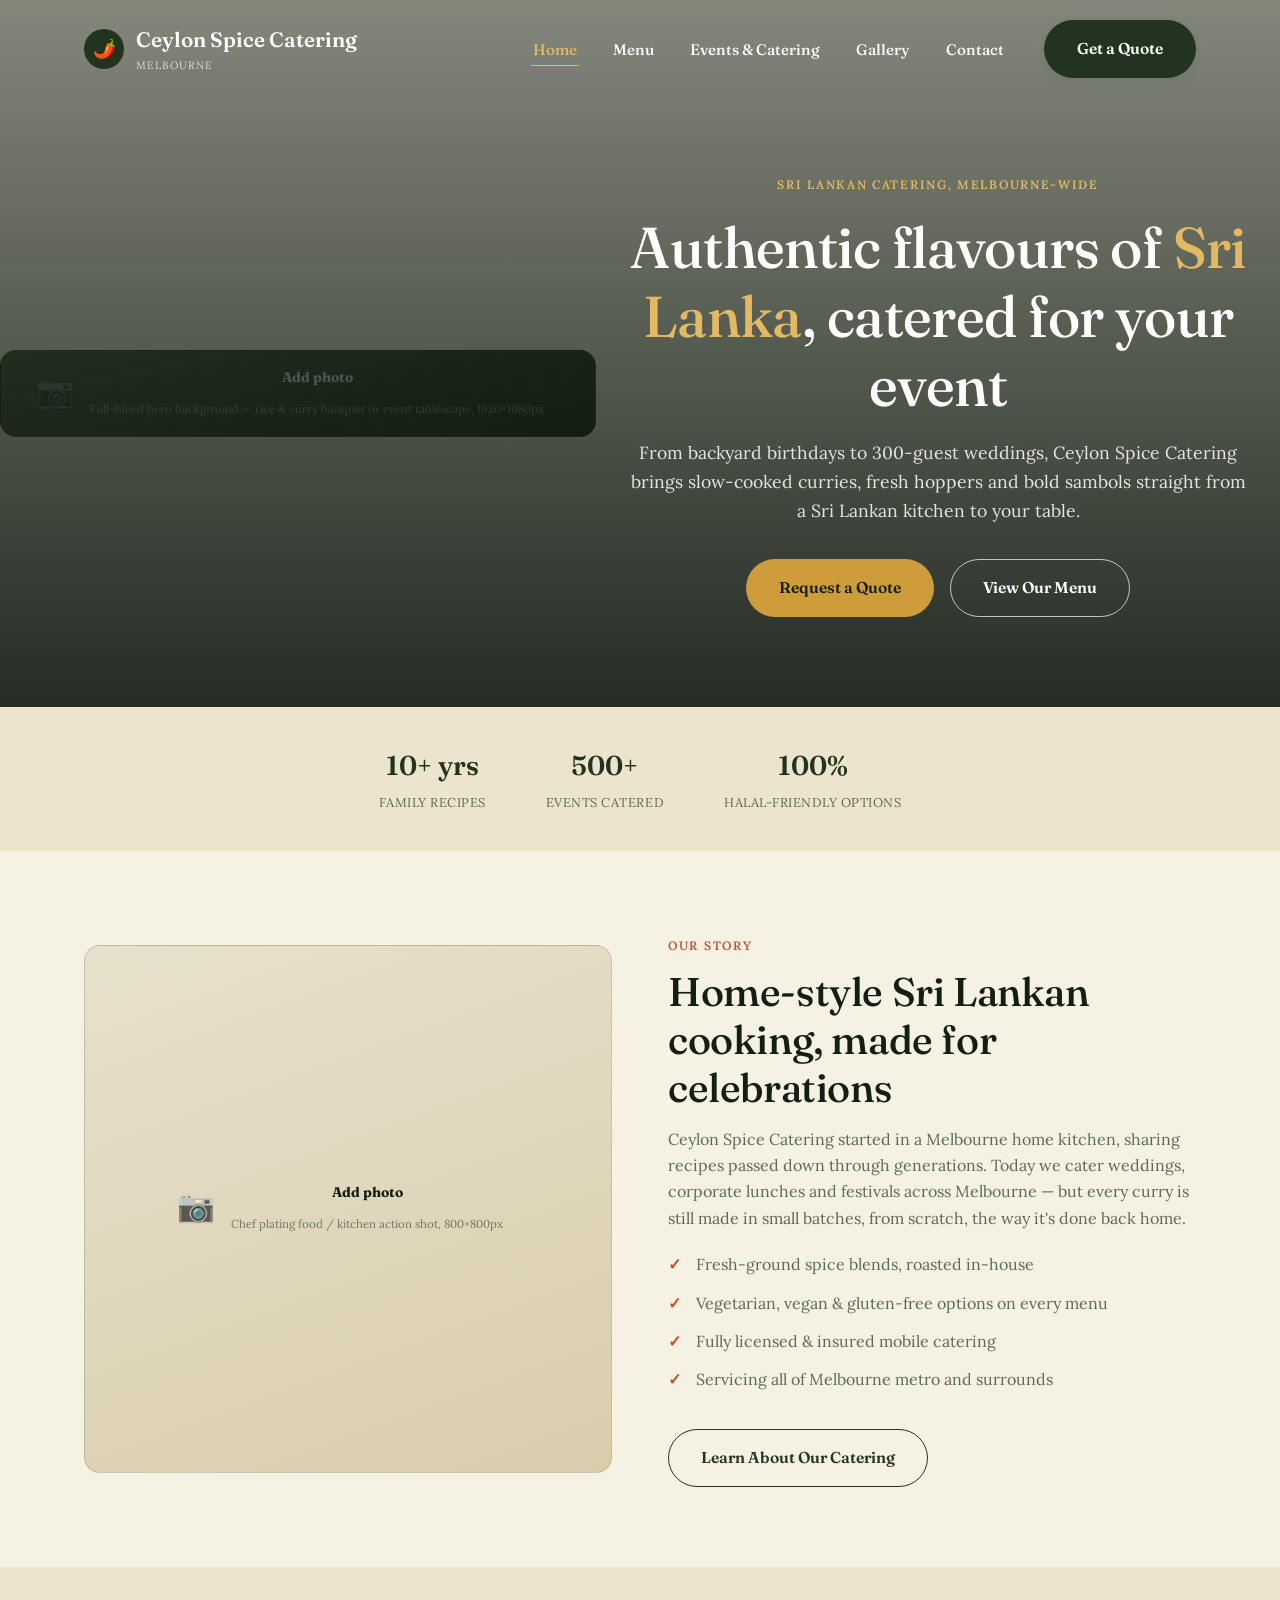
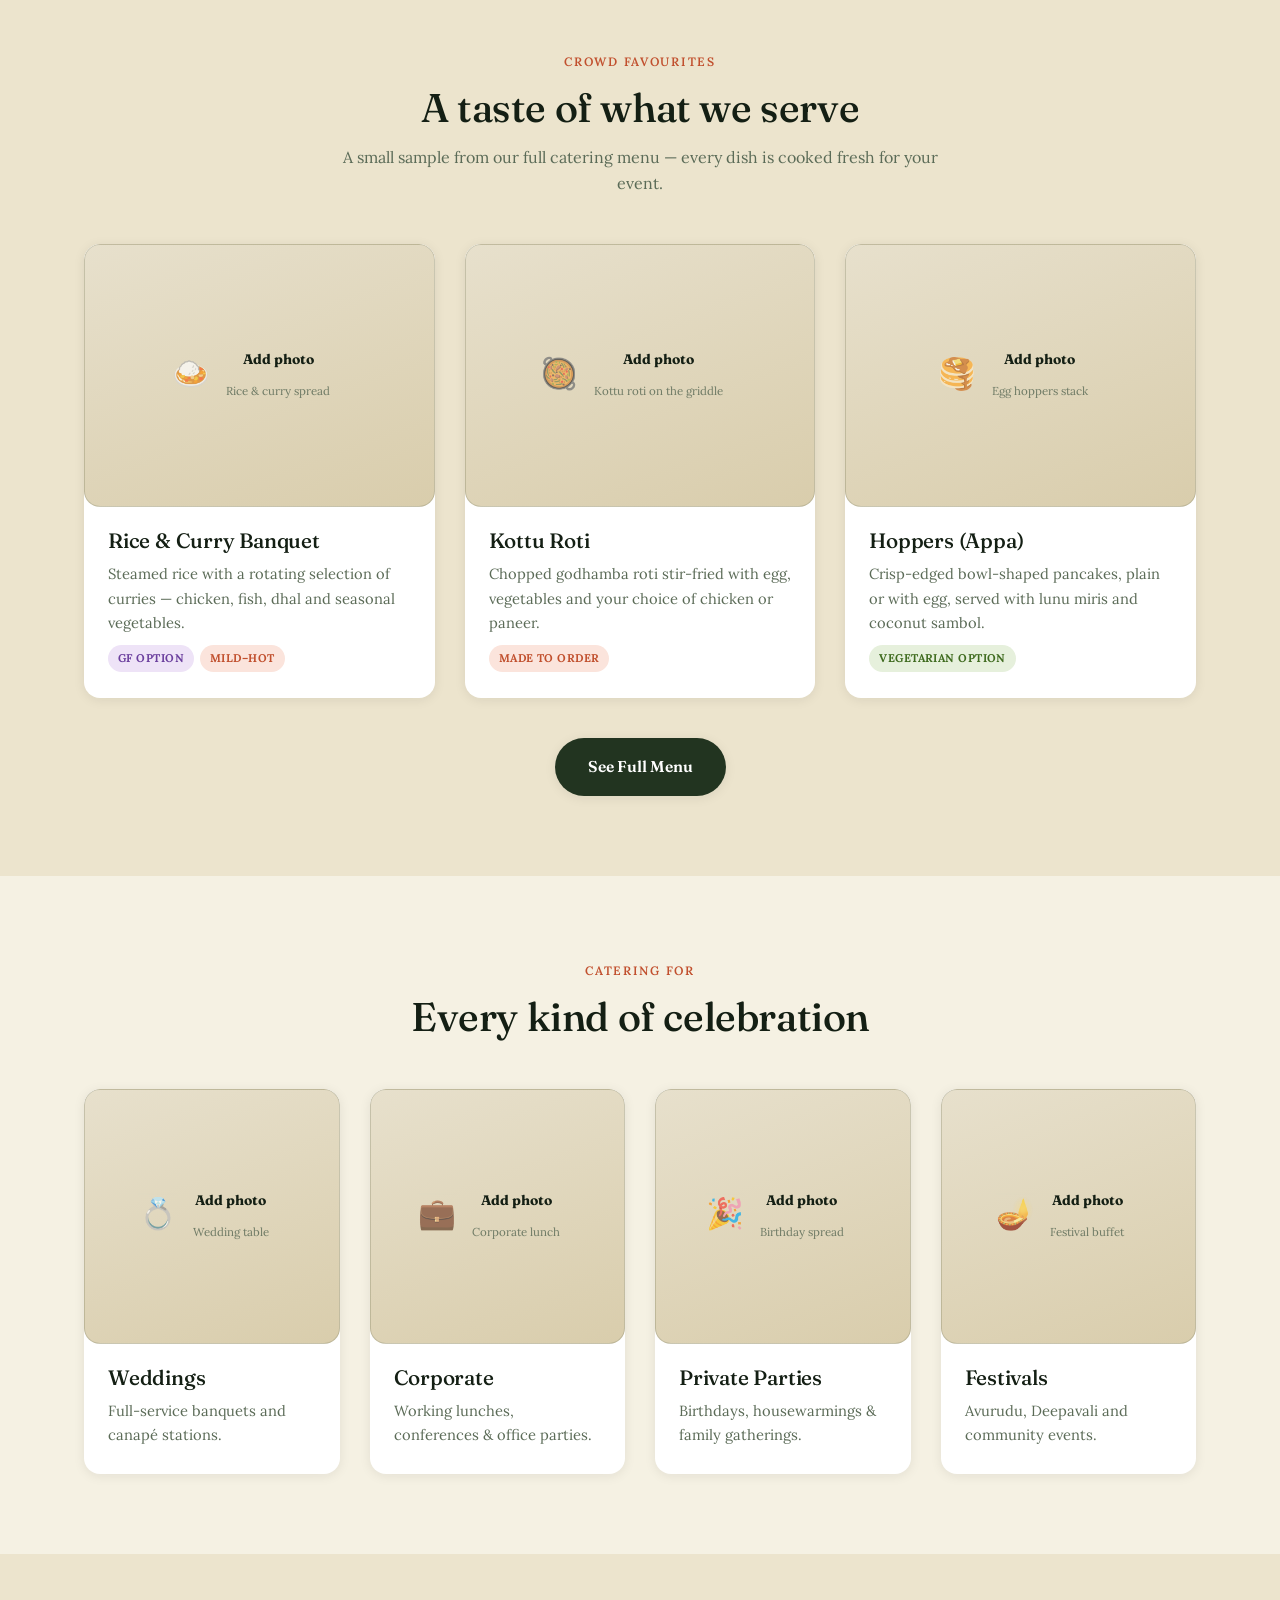
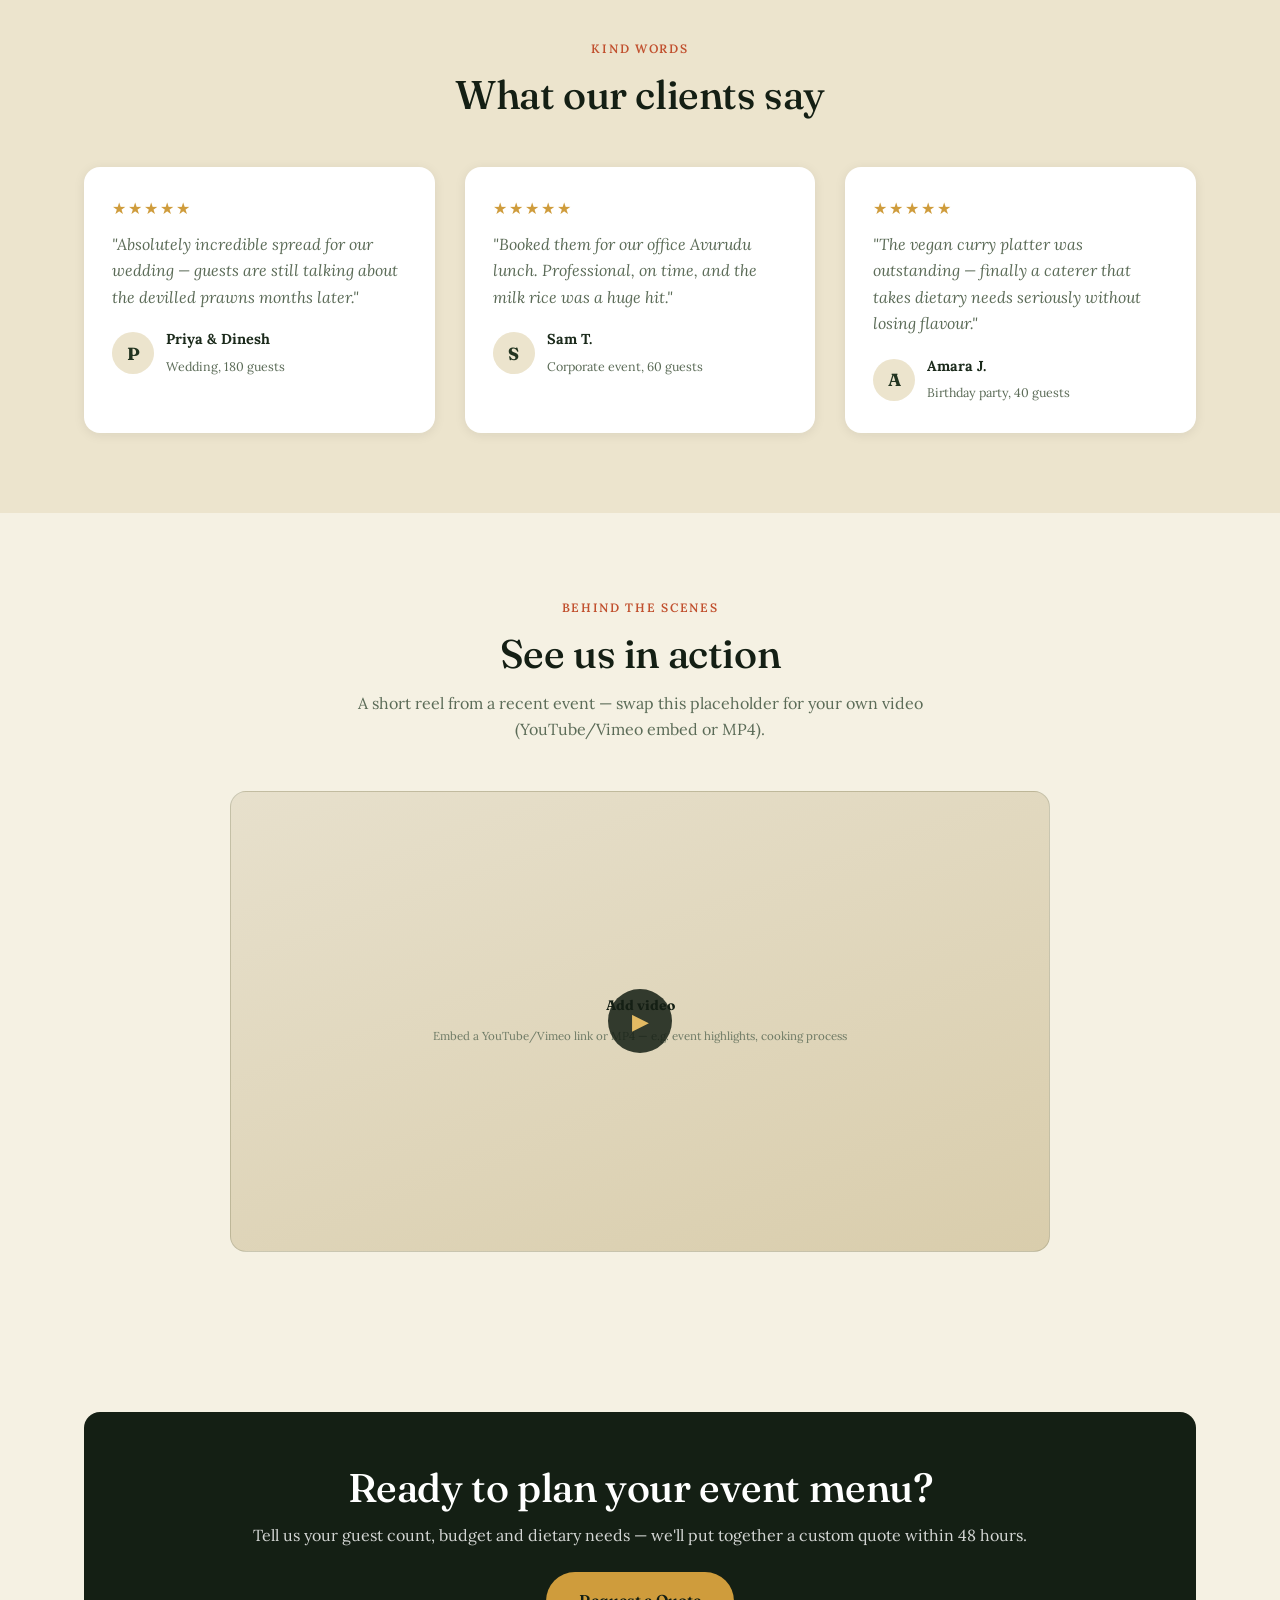
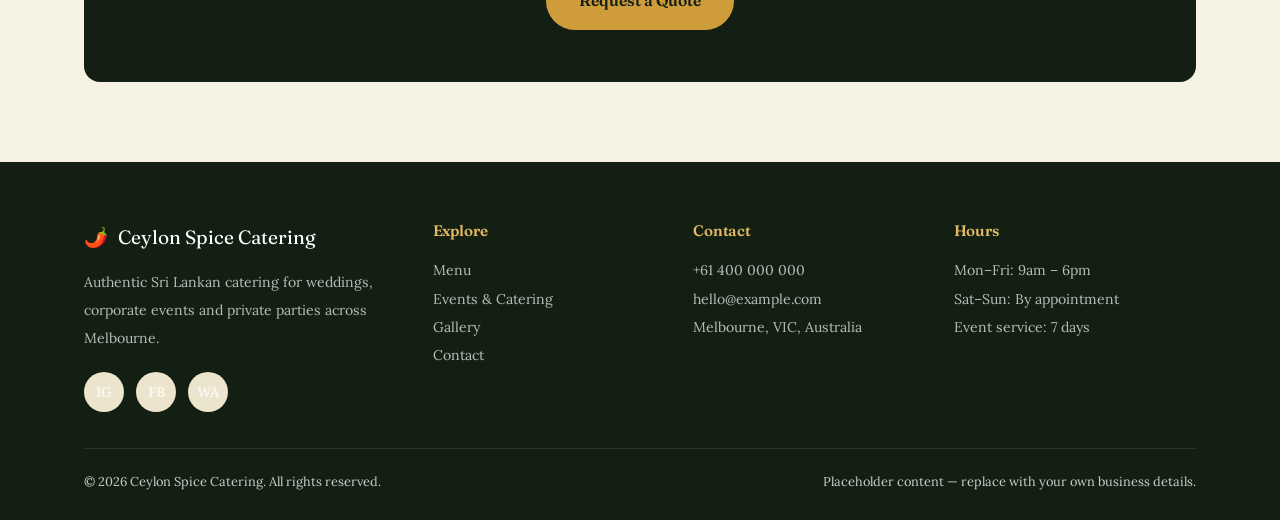
==== commit f68a56dd: "Redesign with forest green/cream/gold editorial theme Full visual reskin inspired by a reference sit" ====
--- a/index.html
+++ b/index.html
@@ -6,6 +6,11 @@
 <title>Ceylon Spice Catering | Authentic Sri Lankan Catering in Melbourne</title>
 <meta name="description" content="Ceylon Spice Catering brings authentic Sri Lankan flavours to weddings, corporate events and private parties across Melbourne. Book your event today.">
 <link rel="icon" href="data:image/svg+xml,<svg xmlns=%22http://www.w3.org/2000/svg%22 viewBox=%220 0 100 100%22><text y=%22.9em%22 font-size=%2290%22>🌶️</text></svg>">
+<link rel="preconnect" href="https://fonts.googleapis.com">
+<link rel="preconnect" href="https://fonts.gstatic.com" crossorigin>
+<link rel="preload" as="style" href="https://fonts.googleapis.com/css2?family=Fraunces:opsz,wght@9..144,400;9..144,500;9..144,600;9..144,700&family=Lora:ital,wght@0,400;0,500;0,600;1,400&display=swap">
+<link href="https://fonts.googleapis.com/css2?family=Fraunces:opsz,wght@9..144,400;9..144,500;9..144,600;9..144,700&family=Lora:ital,wght@0,400;0,500;0,600;1,400&display=swap" rel="stylesheet" media="print" onload="this.media='all'">
+<noscript><link href="https://fonts.googleapis.com/css2?family=Fraunces:opsz,wght@9..144,400;9..144,500;9..144,600;9..144,700&family=Lora:ital,wght@0,400;0,500;0,600;1,400&display=swap" rel="stylesheet"></noscript>
 <link rel="stylesheet" href="css/style.css">
 </head>
 <body>
@@ -37,37 +42,38 @@
 
   <!-- Hero -->
   <section class="hero">
-    <div class="container">
-      <div class="hero__copy">
-        <span class="eyebrow" style="color: var(--color-saffron-light);">Sri Lankan Catering, Melbourne-wide</span>
-        <h1>Authentic flavours of <span class="hero__accent">Sri Lanka</span>, catered for your event</h1>
-        <p class="lead">From backyard birthdays to 300-guest weddings, Ceylon Spice Catering brings slow-cooked curries, fresh hoppers and bold sambols straight from a Sri Lankan kitchen to your table.</p>
-        <div class="hero__actions">
-          <a href="contact.html" class="btn btn--gold">Request a Quote</a>
-          <a href="menu.html" class="btn btn--outline">View Our Menu</a>
-        </div>
-        <div class="hero__stats">
-          <div class="hero__stat">
-            <strong>10+ yrs</strong>
-            <span>Family recipes</span>
-          </div>
-          <div class="hero__stat">
-            <strong>500+</strong>
-            <span>Events catered</span>
-          </div>
-          <div class="hero__stat">
-            <strong>100%</strong>
-            <span>Halal-friendly options</span>
-          </div>
-        </div>
-      </div>
-      <div class="hero__media">
-        <div class="placeholder placeholder--4-3" data-icon="📷">
-          <div class="placeholder__label">
-            <strong>Add photo</strong>
-            <span>Hero shot — spread of rice &amp; curry banquet, 1200×900px</span>
-          </div>
-        </div>
+    <div class="hero__bg placeholder" data-icon="📷">
+      <div class="placeholder__label">
+        <strong>Add photo</strong>
+        <span>Full-bleed hero background — rice &amp; curry banquet or event tablescape, 1920×1080px</span>
+      </div>
+    </div>
+    <div class="hero__overlay"></div>
+    <div class="container hero__inner">
+      <span class="eyebrow eyebrow--light">Sri Lankan Catering, Melbourne-wide</span>
+      <h1>Authentic flavours of <span class="hero__accent">Sri Lanka</span>, catered for your event</h1>
+      <p class="lead">From backyard birthdays to 300-guest weddings, Ceylon Spice Catering brings slow-cooked curries, fresh hoppers and bold sambols straight from a Sri Lankan kitchen to your table.</p>
+      <div class="hero__actions">
+        <a href="contact.html" class="btn btn--gold">Request a Quote</a>
+        <a href="menu.html" class="btn btn--outline">View Our Menu</a>
+      </div>
+    </div>
+  </section>
+
+  <!-- Stat bar -->
+  <section class="stat-bar">
+    <div class="container stat-bar__inner">
+      <div class="hero__stat">
+        <strong>10+ yrs</strong>
+        <span>Family recipes</span>
+      </div>
+      <div class="hero__stat">
+        <strong>500+</strong>
+        <span>Events catered</span>
+      </div>
+      <div class="hero__stat">
+        <strong>100%</strong>
+        <span>Halal-friendly options</span>
       </div>
     </div>
   </section>
@@ -233,7 +239,7 @@
       <div class="cta-banner">
         <h2>Ready to plan your event menu?</h2>
         <p>Tell us your guest count, budget and dietary needs — we'll put together a custom quote within 48 hours.</p>
-        <a href="contact.html" class="btn" style="background: var(--color-brown); color: var(--color-white);">Request a Quote</a>
+        <a href="contact.html" class="btn btn--gold">Request a Quote</a>
       </div>
     </div>
   </section>
--- a/css/style.css
+++ b/css/style.css
@@ -1,28 +1,38 @@
 /* ==========================================================================
    Ceylon Spice Catering — Stylesheet
-   Warm spice palette: maroon, saffron gold, terracotta, cream
+   Editorial theme: deep forest green, warm cream, mustard gold, elegant serif
    ========================================================================== */
 
 :root {
-  --color-maroon: #7a1f2b;
-  --color-maroon-dark: #5a161f;
-  --color-saffron: #e0a527;
-  --color-saffron-light: #f2c94c;
+  --color-forest: #223420;
+  --color-forest-dark: #141f14;
+  --color-forest-soft: #3c4f37;
+  --color-gold: #cf9c3c;
+  --color-gold-light: #e3ba63;
   --color-terracotta: #c1502e;
-  --color-cream: #faf3e7;
-  --color-cream-2: #f3e6d0;
-  --color-brown: #3a2418;
-  --color-brown-soft: #6b4f3f;
+  --color-cream: #f5f1e3;
+  --color-cream-2: #ece4cd;
+  --color-ink: #1b2a1b;
+  --color-ink-soft: #5b6b57;
   --color-white: #ffffff;
 
-  --font-heading: Georgia, 'Times New Roman', serif;
-  --font-body: -apple-system, BlinkMacSystemFont, 'Segoe UI', Roboto, Helvetica, Arial, sans-serif;
-
-  --radius: 10px;
-  --shadow-sm: 0 2px 8px rgba(58, 36, 24, 0.1);
-  --shadow-md: 0 6px 20px rgba(58, 36, 24, 0.15);
+  /* legacy aliases (kept so any inline var() references stay valid) */
+  --color-maroon: var(--color-forest);
+  --color-maroon-dark: var(--color-forest-dark);
+  --color-saffron: var(--color-gold);
+  --color-saffron-light: var(--color-gold-light);
+  --color-brown: var(--color-ink);
+  --color-brown-soft: var(--color-ink-soft);
+
+  --font-heading: 'Fraunces', Georgia, 'Times New Roman', serif;
+  --font-body: 'Lora', Georgia, 'Times New Roman', serif;
+
+  --radius: 16px;
+  --shadow-sm: 0 2px 12px rgba(20, 31, 20, 0.08);
+  --shadow-md: 0 14px 34px rgba(20, 31, 20, 0.18);
   --max-width: 1160px;
   --transition: 0.25s ease;
+  --header-height: 84px;
 }
 
 * {
@@ -33,13 +43,14 @@
 
 html {
   scroll-behavior: smooth;
+  background: var(--color-forest-dark);
 }
 
 body {
   font-family: var(--font-body);
-  color: var(--color-brown);
+  color: var(--color-ink);
   background: var(--color-cream);
-  line-height: 1.6;
+  line-height: 1.65;
   -webkit-font-smoothing: antialiased;
 }
 
@@ -55,6 +66,11 @@
 
 ul {
   list-style: none;
+}
+
+::selection {
+  background: var(--color-gold);
+  color: var(--color-forest-dark);
 }
 
 .container {
@@ -63,28 +79,83 @@
   padding: 0 24px;
 }
 
+/* ---------- Page transitions (JS-controlled fade) ---------- */
+
+body {
+  opacity: 0;
+  transform: translateY(14px);
+  transition: opacity 0.55s cubic-bezier(0.22, 1, 0.36, 1), transform 0.55s cubic-bezier(0.22, 1, 0.36, 1);
+}
+
+body.page-ready {
+  opacity: 1;
+  transform: translateY(0);
+}
+
+body.page-leaving {
+  opacity: 0;
+  transform: translateY(0);
+  transition: opacity 0.22s ease;
+}
+
+@media (prefers-reduced-motion: reduce) {
+  body {
+    opacity: 1;
+    transform: none;
+    transition: none;
+  }
+}
+
+/* ---------- Scroll reveal ---------- */
+
+.reveal {
+  opacity: 0;
+  transform: translateY(26px);
+  transition: opacity 0.6s ease, transform 0.6s ease;
+}
+
+.reveal.reveal--visible {
+  opacity: 1;
+  transform: translateY(0);
+}
+
+@media (prefers-reduced-motion: reduce) {
+  .reveal {
+    opacity: 1;
+    transform: none;
+    transition: none;
+  }
+}
+
 h1, h2, h3, h4 {
   font-family: var(--font-heading);
-  line-height: 1.25;
-  color: var(--color-maroon-dark);
-}
-
-h1 { font-size: clamp(2.2rem, 5vw, 3.4rem); }
-h2 { font-size: clamp(1.7rem, 3.5vw, 2.4rem); }
+  font-weight: 600;
+  line-height: 1.2;
+  letter-spacing: -0.01em;
+  color: var(--color-forest-dark);
+}
+
+h1 { font-size: clamp(2.3rem, 5.2vw, 3.6rem); font-weight: 500; }
+h2 { font-size: clamp(1.8rem, 3.6vw, 2.5rem); font-weight: 500; }
 h3 { font-size: 1.3rem; }
 
 .eyebrow {
   display: inline-block;
   color: var(--color-terracotta);
-  font-weight: 700;
-  letter-spacing: 0.12em;
+  font-family: var(--font-body);
+  font-weight: 600;
+  letter-spacing: 0.14em;
   text-transform: uppercase;
-  font-size: 0.78rem;
-  margin-bottom: 10px;
+  font-size: 0.76rem;
+  margin-bottom: 12px;
+}
+
+.eyebrow--light {
+  color: var(--color-gold-light);
 }
 
 .section {
-  padding: 72px 0;
+  padding: 80px 0;
 }
 
 .section--alt {
@@ -94,11 +165,11 @@
 .section-head {
   text-align: center;
   max-width: 640px;
-  margin: 0 auto 44px;
+  margin: 0 auto 48px;
 }
 
 .section-head p {
-  color: var(--color-brown-soft);
+  color: var(--color-ink-soft);
   margin-top: 12px;
 }
 
@@ -106,13 +177,14 @@
 
 .btn {
   display: inline-block;
-  padding: 13px 30px;
+  padding: 15px 32px;
   border-radius: 999px;
-  font-weight: 700;
-  font-size: 0.95rem;
+  font-family: var(--font-heading);
+  font-weight: 600;
+  font-size: 0.98rem;
   cursor: pointer;
-  border: 2px solid transparent;
-  transition: transform var(--transition), box-shadow var(--transition), background var(--transition), color var(--transition);
+  border: 1.5px solid transparent;
+  transition: transform var(--transition), box-shadow var(--transition), background var(--transition), color var(--transition), border-color var(--transition);
 }
 
 .btn:hover {
@@ -120,64 +192,74 @@
 }
 
 .btn--primary {
-  background: var(--color-maroon);
+  background: var(--color-forest);
   color: var(--color-white);
   box-shadow: var(--shadow-sm);
 }
 
 .btn--primary:hover {
-  background: var(--color-maroon-dark);
+  background: var(--color-forest-dark);
   box-shadow: var(--shadow-md);
 }
 
 .btn--gold {
-  background: var(--color-saffron);
-  color: var(--color-brown);
+  background: var(--color-gold);
+  color: var(--color-forest-dark);
 }
 
 .btn--gold:hover {
-  background: var(--color-saffron-light);
+  background: var(--color-gold-light);
   box-shadow: var(--shadow-md);
 }
 
 .btn--outline {
   background: transparent;
-  border-color: var(--color-white);
+  border-color: rgba(255, 255, 255, 0.7);
   color: var(--color-white);
 }
 
 .btn--outline:hover {
   background: var(--color-white);
-  color: var(--color-maroon);
+  color: var(--color-forest-dark);
+  border-color: var(--color-white);
 }
 
 .btn--outline-dark {
   background: transparent;
-  border-color: var(--color-maroon);
-  color: var(--color-maroon);
+  border-color: var(--color-forest);
+  color: var(--color-forest);
 }
 
 .btn--outline-dark:hover {
-  background: var(--color-maroon);
+  background: var(--color-forest);
   color: var(--color-white);
 }
 
 /* ---------- Header / Nav ---------- */
 
 .site-header {
-  position: sticky;
+  position: fixed;
   top: 0;
-  z-index: 100;
-  background: rgba(250, 243, 231, 0.96);
-  backdrop-filter: blur(6px);
-  border-bottom: 1px solid rgba(58, 36, 24, 0.08);
+  left: 0;
+  right: 0;
+  z-index: 1000;
+  background: transparent;
+  border-bottom: 1px solid transparent;
+  transition: background var(--transition), border-color var(--transition), box-shadow var(--transition);
+}
+
+.site-header.is-scrolled {
+  background: rgba(245, 241, 227, 0.96);
+  backdrop-filter: blur(8px);
+  border-bottom: 1px solid rgba(27, 42, 27, 0.08);
+  box-shadow: var(--shadow-sm);
 }
 
 .nav {
   display: flex;
   align-items: center;
   justify-content: space-between;
-  padding: 16px 24px;
+  padding: 20px 24px;
   max-width: var(--max-width);
   margin: 0 auto;
 }
@@ -185,53 +267,82 @@
 .brand {
   display: flex;
   align-items: center;
-  gap: 10px;
+  gap: 12px;
+  position: relative;
+  z-index: 2;
   font-family: var(--font-heading);
-  font-size: 1.35rem;
-  font-weight: 700;
-  color: var(--color-maroon-dark);
+  font-size: 1.3rem;
+  font-weight: 600;
+  color: var(--color-white);
+  transition: color var(--transition);
+}
+
+.site-header.is-scrolled .brand {
+  color: var(--color-forest-dark);
 }
 
 .brand__mark {
   width: 40px;
   height: 40px;
   border-radius: 50%;
-  background: var(--color-maroon);
-  color: var(--color-saffron-light);
+  background: var(--color-forest);
+  color: var(--color-gold-light);
   display: flex;
   align-items: center;
   justify-content: center;
-  font-size: 1.2rem;
+  font-size: 1.15rem;
+  flex-shrink: 0;
 }
 
 .brand__tagline {
   display: block;
   font-family: var(--font-body);
-  font-size: 0.68rem;
+  font-size: 0.66rem;
   font-weight: 400;
-  letter-spacing: 0.08em;
+  letter-spacing: 0.1em;
   text-transform: uppercase;
-  color: var(--color-brown-soft);
+  color: rgba(255, 255, 255, 0.72);
+  transition: color var(--transition);
+}
+
+.site-header.is-scrolled .brand__tagline {
+  color: var(--color-ink-soft);
 }
 
 .nav__links {
   display: flex;
   align-items: center;
-  gap: 30px;
-}
-
-.nav__links a {
-  font-weight: 600;
+  gap: 32px;
+}
+
+.nav__links a:not(.btn) {
+  font-family: var(--font-heading);
+  font-weight: 500;
   font-size: 0.95rem;
   padding: 6px 2px;
-  border-bottom: 2px solid transparent;
+  color: var(--color-white);
+  border-bottom: 1.5px solid transparent;
   transition: border-color var(--transition), color var(--transition);
 }
 
-.nav__links a:hover,
-.nav__links a[aria-current="page"] {
-  color: var(--color-maroon);
-  border-color: var(--color-terracotta);
+.site-header.is-scrolled .nav__links a:not(.btn) {
+  color: var(--color-ink);
+}
+
+.nav__links a:not(.btn):hover,
+.nav__links a:not(.btn)[aria-current="page"] {
+  color: var(--color-gold-light);
+  border-color: var(--color-gold-light);
+}
+
+.site-header.is-scrolled .nav__links a:not(.btn):hover,
+.site-header.is-scrolled .nav__links a:not(.btn)[aria-current="page"] {
+  color: var(--color-forest);
+  border-color: var(--color-gold);
+}
+
+.nav__cta .btn {
+  transition: transform var(--transition), box-shadow var(--transition), background var(--transition), color var(--transition), border-color var(--transition);
 }
 
 .nav__cta {
@@ -241,83 +352,120 @@
 .nav__toggle {
   display: none;
   flex-direction: column;
-  gap: 5px;
+  gap: 6px;
   background: none;
   border: none;
   cursor: pointer;
   padding: 8px;
+  position: relative;
+  z-index: 2;
 }
 
 .nav__toggle span {
   width: 26px;
-  height: 3px;
-  background: var(--color-maroon-dark);
+  height: 2.5px;
+  background: var(--color-white);
   border-radius: 2px;
-  transition: transform var(--transition), opacity var(--transition);
-}
-
-/* ---------- Hero ---------- */
+  transition: transform var(--transition), opacity var(--transition), background var(--transition);
+}
+
+.site-header.is-scrolled .nav__toggle span {
+  background: var(--color-ink);
+}
+
+/* ---------- Hero (home) ---------- */
 
 .hero {
-  background: linear-gradient(135deg, var(--color-maroon) 0%, var(--color-maroon-dark) 60%, var(--color-brown) 100%);
-  color: var(--color-white);
-  padding: 90px 0 80px;
-}
-
-.hero .container {
-  display: grid;
-  grid-template-columns: 1.1fr 0.9fr;
-  gap: 48px;
-  align-items: center;
+  position: relative;
+  min-height: 640px;
+  display: flex;
+  align-items: center;
+  padding: calc(var(--header-height) + 86px) 0 90px;
+  color: var(--color-white);
+  text-align: center;
+  overflow: hidden;
+}
+
+.hero__bg {
+  position: absolute;
+  inset: 0;
+  border: none;
+  border-radius: 0;
+}
+
+.hero__overlay {
+  position: absolute;
+  inset: 0;
+  background: linear-gradient(180deg, rgba(20, 31, 20, 0.5) 0%, rgba(15, 23, 15, 0.9) 100%);
+}
+
+.hero__inner {
+  position: relative;
+  z-index: 1;
+  max-width: 760px;
+  margin: 0 auto;
 }
 
 .hero h1 {
   color: var(--color-white);
+  margin-top: 6px;
 }
 
 .hero__accent {
-  color: var(--color-saffron-light);
+  color: var(--color-gold-light);
 }
 
 .hero p.lead {
-  margin-top: 18px;
+  margin: 18px auto 0;
   font-size: 1.1rem;
-  color: rgba(255, 255, 255, 0.88);
-  max-width: 50ch;
+  color: rgba(255, 255, 255, 0.86);
+  max-width: 56ch;
 }
 
 .hero__actions {
-  margin-top: 30px;
+  margin-top: 34px;
   display: flex;
   gap: 16px;
   flex-wrap: wrap;
-}
-
-.hero__stats {
-  display: flex;
-  gap: 28px;
-  margin-top: 40px;
+  justify-content: center;
+}
+
+/* ---------- Stat bar ---------- */
+
+.stat-bar {
+  background: var(--color-cream-2);
+  padding: 36px 0;
+}
+
+.stat-bar__inner {
+  display: flex;
+  justify-content: center;
+  gap: 60px;
   flex-wrap: wrap;
+  text-align: center;
 }
 
 .hero__stat strong {
   display: block;
   font-family: var(--font-heading);
-  font-size: 1.6rem;
-  color: var(--color-saffron-light);
+  font-size: 1.7rem;
+  font-weight: 600;
+  color: var(--color-forest);
 }
 
 .hero__stat span {
-  font-size: 0.82rem;
-  color: rgba(255, 255, 255, 0.75);
+  font-size: 0.8rem;
+  letter-spacing: 0.04em;
+  text-transform: uppercase;
+  color: var(--color-ink-soft);
 }
 
 /* ---------- Page hero (inner pages) ---------- */
 
 .page-hero {
-  background: linear-gradient(135deg, var(--color-maroon) 0%, var(--color-maroon-dark) 70%);
-  color: var(--color-white);
-  padding: 64px 0;
+  background: radial-gradient(130% 180% at 18% 0%, #2c4027 0%, #141f14 62%), var(--color-forest-dark);
+  color: var(--color-white);
+  padding: calc(var(--header-height) + 84px) 0 68px;
   text-align: center;
 }
 
@@ -326,16 +474,16 @@
 }
 
 .page-hero p {
-  color: rgba(255, 255, 255, 0.85);
+  color: rgba(255, 255, 255, 0.82);
   max-width: 60ch;
   margin: 14px auto 0;
 }
 
 .breadcrumb {
-  font-size: 0.82rem;
-  color: rgba(255, 255, 255, 0.65);
+  font-size: 0.8rem;
+  color: rgba(255, 255, 255, 0.6);
   margin-bottom: 14px;
-  letter-spacing: 0.04em;
+  letter-spacing: 0.06em;
   text-transform: uppercase;
 }
 
@@ -345,27 +493,22 @@
   position: relative;
   width: 100%;
   border-radius: var(--radius);
-  border: 2px dashed rgba(122, 31, 43, 0.35);
-  background: repeating-linear-gradient(
-    135deg,
-    var(--color-cream-2),
-    var(--color-cream-2) 10px,
-    #ecdcc0 10px,
-    #ecdcc0 20px
-  );
+  border: 1px solid rgba(27, 42, 27, 0.14);
+  background: linear-gradient(160deg, #e7e0cc 0%, #d9cdac 100%);
   display: flex;
   align-items: center;
   justify-content: center;
   text-align: center;
-  color: var(--color-brown-soft);
+  color: var(--color-ink-soft);
   overflow: hidden;
 }
 
 .placeholder::before {
   content: attr(data-icon);
   display: block;
-  font-size: 2rem;
+  font-size: 1.9rem;
   margin-bottom: 6px;
+  opacity: 0.7;
 }
 
 .placeholder__label {
@@ -374,14 +517,15 @@
 
 .placeholder__label strong {
   display: block;
-  font-size: 0.85rem;
-  color: var(--color-maroon-dark);
+  font-family: var(--font-heading);
+  font-size: 0.86rem;
+  color: var(--color-forest-dark);
   margin-bottom: 4px;
 }
 
 .placeholder__label span {
   font-size: 0.72rem;
-  opacity: 0.8;
+  opacity: 0.85;
 }
 
 .placeholder--16-9 { aspect-ratio: 16 / 9; }
@@ -395,8 +539,8 @@
   width: 64px;
   height: 64px;
   border-radius: 50%;
-  background: rgba(122, 31, 43, 0.85);
-  color: var(--color-white);
+  background: rgba(20, 31, 20, 0.85);
+  color: var(--color-gold-light);
   display: flex;
   align-items: center;
   justify-content: center;
@@ -406,22 +550,29 @@
   transform: translate(-50%, -50%);
 }
 
-.hero__media .placeholder {
-  min-height: 340px;
-  box-shadow: var(--shadow-md);
-  border-color: rgba(224, 165, 39, 0.5);
+.hero__bg.placeholder {
+  background: linear-gradient(160deg, #4b5c3f 0%, #1c2b19 100%);
+  color: rgba(255, 255, 255, 0.55);
+}
+
+.hero__bg .placeholder__label strong {
+  color: rgba(255, 255, 255, 0.88);
 }
 
 /* ---------- Cards / Grids ---------- */
 
 .grid {
   display: grid;
-  gap: 28px;
+  gap: 30px;
 }
 
 .grid--3 { grid-template-columns: repeat(3, 1fr); }
 .grid--4 { grid-template-columns: repeat(4, 1fr); }
 .grid--2 { grid-template-columns: repeat(2, 1fr); }
+
+.grid > * {
+  min-width: 0;
+}
 
 .card {
   background: var(--color-white);
@@ -437,11 +588,15 @@
 }
 
 .card__body {
-  padding: 20px 22px 24px;
+  padding: 22px 24px 26px;
+}
+
+.card__body h3 {
+  font-weight: 500;
 }
 
 .card__body p {
-  color: var(--color-brown-soft);
+  color: var(--color-ink-soft);
   font-size: 0.92rem;
   margin-top: 8px;
 }
@@ -455,7 +610,7 @@
   padding: 4px 10px;
   border-radius: 999px;
   background: var(--color-cream-2);
-  color: var(--color-maroon);
+  color: var(--color-forest);
   margin-right: 6px;
   margin-top: 10px;
 }
@@ -474,6 +629,10 @@
   align-items: center;
 }
 
+.split > * {
+  min-width: 0;
+}
+
 .split ul {
   margin-top: 20px;
 }
@@ -482,7 +641,7 @@
   padding-left: 28px;
   position: relative;
   margin-bottom: 12px;
-  color: var(--color-brown-soft);
+  color: var(--color-ink-soft);
 }
 
 .split li::before {
@@ -498,20 +657,20 @@
 .testimonial {
   background: var(--color-white);
   border-radius: var(--radius);
-  padding: 26px;
+  padding: 28px;
   box-shadow: var(--shadow-sm);
 }
 
 .testimonial p {
   font-style: italic;
-  color: var(--color-brown-soft);
+  color: var(--color-ink-soft);
 }
 
 .testimonial__who {
   display: flex;
   align-items: center;
   gap: 12px;
-  margin-top: 16px;
+  margin-top: 18px;
 }
 
 .testimonial__avatar {
@@ -522,8 +681,9 @@
   display: flex;
   align-items: center;
   justify-content: center;
+  font-family: var(--font-heading);
   font-size: 1.1rem;
-  color: var(--color-maroon);
+  color: var(--color-forest);
   font-weight: 700;
 }
 
@@ -534,11 +694,11 @@
 
 .testimonial__who span {
   font-size: 0.78rem;
-  color: var(--color-brown-soft);
+  color: var(--color-ink-soft);
 }
 
 .stars {
-  color: var(--color-saffron);
+  color: var(--color-gold);
   letter-spacing: 2px;
   margin-bottom: 10px;
 }
@@ -546,10 +706,10 @@
 /* ---------- CTA banner ---------- */
 
 .cta-banner {
-  background: linear-gradient(120deg, var(--color-terracotta), var(--color-saffron));
+  background: var(--color-forest-dark);
   color: var(--color-white);
   border-radius: var(--radius);
-  padding: 48px;
+  padding: 52px 48px;
   text-align: center;
 }
 
@@ -559,11 +719,11 @@
 
 .cta-banner p {
   margin-top: 10px;
-  color: rgba(255, 255, 255, 0.9);
+  color: rgba(255, 255, 255, 0.82);
 }
 
 .cta-banner .btn {
-  margin-top: 22px;
+  margin-top: 24px;
 }
 
 /* ---------- Menu page ---------- */
@@ -579,21 +739,21 @@
 .menu-nav a {
   padding: 8px 18px;
   border-radius: 999px;
-  border: 1.5px solid var(--color-maroon);
-  color: var(--color-maroon);
+  border: 1.5px solid var(--color-forest);
+  color: var(--color-forest);
   font-size: 0.85rem;
   font-weight: 600;
   transition: background var(--transition), color var(--transition);
 }
 
 .menu-nav a:hover {
-  background: var(--color-maroon);
+  background: var(--color-forest);
   color: var(--color-white);
 }
 
 .menu-category {
   margin-bottom: 60px;
-  scroll-margin-top: 90px;
+  scroll-margin-top: 120px;
 }
 
 .menu-category__head {
@@ -606,7 +766,7 @@
 }
 
 .menu-category__head span {
-  color: var(--color-brown-soft);
+  color: var(--color-ink-soft);
   font-size: 0.9rem;
 }
 
@@ -615,7 +775,7 @@
   justify-content: space-between;
   gap: 20px;
   padding: 16px 0;
-  border-bottom: 1px dashed rgba(58, 36, 24, 0.15);
+  border-bottom: 1px dashed rgba(27, 42, 27, 0.15);
 }
 
 .menu-item:last-child {
@@ -624,11 +784,11 @@
 
 .menu-item__name {
   font-weight: 700;
-  color: var(--color-maroon-dark);
+  color: var(--color-forest-dark);
 }
 
 .menu-item__desc {
-  color: var(--color-brown-soft);
+  color: var(--color-ink-soft);
   font-size: 0.9rem;
   margin-top: 4px;
 }
@@ -647,7 +807,7 @@
   justify-content: center;
   margin-bottom: 40px;
   font-size: 0.82rem;
-  color: var(--color-brown-soft);
+  color: var(--color-ink-soft);
 }
 
 .menu-legend span {
@@ -668,9 +828,9 @@
 .package-card {
   background: var(--color-white);
   border-radius: var(--radius);
-  padding: 32px 28px;
+  padding: 34px 28px;
   box-shadow: var(--shadow-sm);
-  border-top: 4px solid var(--color-saffron);
+  border-top: 4px solid var(--color-gold);
   transition: transform var(--transition), box-shadow var(--transition);
 }
 
@@ -688,8 +848,8 @@
   position: absolute;
   top: -14px;
   right: 24px;
-  background: var(--color-terracotta);
-  color: var(--color-white);
+  background: var(--color-gold);
+  color: var(--color-forest-dark);
   font-size: 0.7rem;
   font-weight: 700;
   letter-spacing: 0.05em;
@@ -707,14 +867,14 @@
   position: relative;
   margin-bottom: 10px;
   font-size: 0.9rem;
-  color: var(--color-brown-soft);
+  color: var(--color-ink-soft);
 }
 
 .package-card li::before {
   content: "•";
   position: absolute;
   left: 6px;
-  color: var(--color-saffron);
+  color: var(--color-gold);
   font-weight: 700;
 }
 
@@ -733,8 +893,8 @@
   width: 52px;
   height: 52px;
   border-radius: 50%;
-  background: var(--color-maroon);
-  color: var(--color-saffron-light);
+  background: var(--color-forest);
+  color: var(--color-gold-light);
   display: flex;
   align-items: center;
   justify-content: center;
@@ -745,7 +905,7 @@
 }
 
 .step p {
-  color: var(--color-brown-soft);
+  color: var(--color-ink-soft);
   font-size: 0.88rem;
   margin-top: 6px;
 }
@@ -763,9 +923,9 @@
 .filter-btn {
   padding: 8px 20px;
   border-radius: 999px;
-  border: 1.5px solid var(--color-maroon);
+  border: 1.5px solid var(--color-forest);
   background: transparent;
-  color: var(--color-maroon);
+  color: var(--color-forest);
   font-weight: 600;
   font-size: 0.85rem;
   cursor: pointer;
@@ -774,7 +934,7 @@
 
 .filter-btn:hover,
 .filter-btn.is-active {
-  background: var(--color-maroon);
+  background: var(--color-forest);
   color: var(--color-white);
 }
 
@@ -807,7 +967,7 @@
 .lightbox {
   position: fixed;
   inset: 0;
-  background: rgba(58, 36, 24, 0.92);
+  background: rgba(20, 31, 20, 0.92);
   display: flex;
   align-items: center;
   justify-content: center;
@@ -844,6 +1004,10 @@
   gap: 50px;
 }
 
+.contact-layout > * {
+  min-width: 0;
+}
+
 .contact-info__item {
   display: flex;
   gap: 16px;
@@ -854,8 +1018,8 @@
   width: 44px;
   height: 44px;
   border-radius: 50%;
-  background: var(--color-maroon);
-  color: var(--color-saffron-light);
+  background: var(--color-forest);
+  color: var(--color-gold-light);
   display: flex;
   align-items: center;
   justify-content: center;
@@ -870,7 +1034,7 @@
 
 .contact-info__item p,
 .contact-info__item a {
-  color: var(--color-brown-soft);
+  color: var(--color-ink-soft);
   font-size: 0.92rem;
 }
 
@@ -885,7 +1049,7 @@
   height: 40px;
   border-radius: 50%;
   background: var(--color-cream-2);
-  color: var(--color-maroon);
+  color: var(--color-forest);
   display: flex;
   align-items: center;
   justify-content: center;
@@ -894,15 +1058,13 @@
 }
 
 .social-row a:hover {
-  background: var(--color-maroon);
+  background: var(--color-forest);
   color: var(--color-white);
 }
 
 .form {
-  background: var(--color-white);
-  padding: 32px;
-  border-radius: var(--radius);
-  box-shadow: var(--shadow-sm);
+  background: transparent;
+  padding: 0;
 }
 
 .form-row {
@@ -919,39 +1081,53 @@
   display: block;
   font-size: 0.85rem;
   font-weight: 700;
-  margin-bottom: 6px;
-  color: var(--color-maroon-dark);
+  margin-bottom: 8px;
+  color: var(--color-forest-dark);
+}
+
+.field label .req {
+  font-weight: 400;
+  color: var(--color-ink-soft);
+  text-transform: none;
 }
 
 .field input,
-.field select,
+.field select {
+  width: 100%;
+  padding: 13px 20px;
+  border-radius: 999px;
+  border: 1.5px solid rgba(27, 42, 27, 0.35);
+  font-family: var(--font-body);
+  font-size: 0.95rem;
+  background: var(--color-white);
+  color: var(--color-ink);
+  transition: border-color var(--transition);
+}
+
 .field textarea {
   width: 100%;
-  padding: 12px 14px;
-  border-radius: 8px;
-  border: 1.5px solid rgba(58, 36, 24, 0.18);
+  padding: 16px 20px;
+  border-radius: var(--radius);
+  border: 1.5px solid rgba(27, 42, 27, 0.35);
   font-family: var(--font-body);
   font-size: 0.95rem;
-  background: var(--color-cream);
-  color: var(--color-brown);
+  background: var(--color-white);
+  color: var(--color-ink);
   transition: border-color var(--transition);
+  resize: vertical;
+  min-height: 110px;
 }
 
 .field input:focus,
 .field select:focus,
 .field textarea:focus {
   outline: none;
-  border-color: var(--color-terracotta);
-}
-
-.field textarea {
-  resize: vertical;
-  min-height: 110px;
+  border-color: var(--color-gold);
 }
 
 .form-note {
   font-size: 0.8rem;
-  color: var(--color-brown-soft);
+  color: var(--color-ink-soft);
   margin-top: 10px;
 }
 
@@ -960,7 +1136,7 @@
   background: #e6f0dc;
   color: #3f6b1f;
   padding: 14px 18px;
-  border-radius: 8px;
+  border-radius: var(--radius);
   margin-bottom: 18px;
   font-size: 0.9rem;
 }
@@ -976,9 +1152,9 @@
 /* ---------- Footer ---------- */
 
 .site-footer {
-  background: var(--color-brown);
-  color: rgba(255, 255, 255, 0.8);
-  padding: 56px 0 26px;
+  background: var(--color-forest-dark);
+  color: rgba(255, 255, 255, 0.78);
+  padding: 60px 0 28px;
 }
 
 .footer-grid {
@@ -990,7 +1166,7 @@
 }
 
 .footer-grid h4 {
-  color: var(--color-saffron-light);
+  color: var(--color-gold-light);
   font-size: 0.95rem;
   margin-bottom: 16px;
 }
@@ -998,12 +1174,12 @@
 .footer-grid p,
 .footer-grid a {
   font-size: 0.88rem;
-  color: rgba(255, 255, 255, 0.72);
+  color: rgba(255, 255, 255, 0.7);
   line-height: 2;
 }
 
 .footer-grid a:hover {
-  color: var(--color-saffron-light);
+  color: var(--color-gold-light);
 }
 
 .footer-brand {
@@ -1033,45 +1209,58 @@
 /* ---------- Responsive ---------- */
 
 @media (max-width: 900px) {
-  .hero .container { grid-template-columns: 1fr; }
-  .hero__media { order: -1; }
   .split { grid-template-columns: 1fr; }
   .grid--3, .grid--4 { grid-template-columns: repeat(2, 1fr); }
   .steps { grid-template-columns: repeat(2, 1fr); }
   .gallery-grid { grid-template-columns: repeat(3, 1fr); }
   .contact-layout { grid-template-columns: 1fr; }
   .footer-grid { grid-template-columns: 1fr 1fr; }
+  .stat-bar__inner { gap: 36px; }
 }
 
 @media (max-width: 720px) {
   .nav__links {
-    position: absolute;
-    top: 100%;
-    left: 0;
-    right: 0;
+    position: fixed;
+    inset: 0;
+    z-index: 1;
     background: var(--color-cream);
     flex-direction: column;
-    align-items: flex-start;
-    padding: 20px 24px 28px;
-    gap: 16px;
-    box-shadow: var(--shadow-md);
+    align-items: center;
+    justify-content: center;
+    gap: 30px;
+    padding: 40px 24px;
     display: none;
   }
   .nav__links.is-open { display: flex; }
+  .nav__links a:not(.btn) {
+    font-size: 1.5rem;
+    color: var(--color-ink);
+    border-bottom-color: transparent;
+  }
+  .nav__links a:not(.btn):hover,
+  .nav__links a:not(.btn)[aria-current="page"] {
+    color: var(--color-terracotta);
+  }
   .nav__toggle { display: flex; }
-  .nav__cta { margin-left: 0; }
+  .nav__toggle[aria-expanded="true"] span { background: var(--color-ink) !important; }
+  .nav__toggle[aria-expanded="true"] span:nth-child(1) { transform: translateY(8px) rotate(45deg); }
+  .nav__toggle[aria-expanded="true"] span:nth-child(2) { opacity: 0; }
+  .nav__toggle[aria-expanded="true"] span:nth-child(3) { transform: translateY(-8px) rotate(-45deg); }
+  .nav__cta { margin-left: 0; margin-top: 6px; }
   .grid--3, .grid--4 { grid-template-columns: 1fr 1fr; }
   .gallery-grid { grid-template-columns: repeat(2, 1fr); }
   .form-row { grid-template-columns: 1fr; }
   .steps { grid-template-columns: 1fr 1fr; }
   .footer-grid { grid-template-columns: 1fr; }
-  .cta-banner { padding: 34px 22px; }
+  .cta-banner { padding: 36px 24px; }
   .menu-item { flex-direction: column; gap: 4px; }
+  .stat-bar__inner { gap: 28px 44px; }
 }
 
 @media (max-width: 480px) {
   .grid--3, .grid--4 { grid-template-columns: 1fr; }
   .gallery-grid { grid-template-columns: 1fr 1fr; }
   .steps { grid-template-columns: 1fr; }
-  .section { padding: 52px 0; }
-}
+  .section { padding: 56px 0; }
+  .hero { min-height: 560px; padding: calc(var(--header-height) + 56px) 0 60px; }
+}
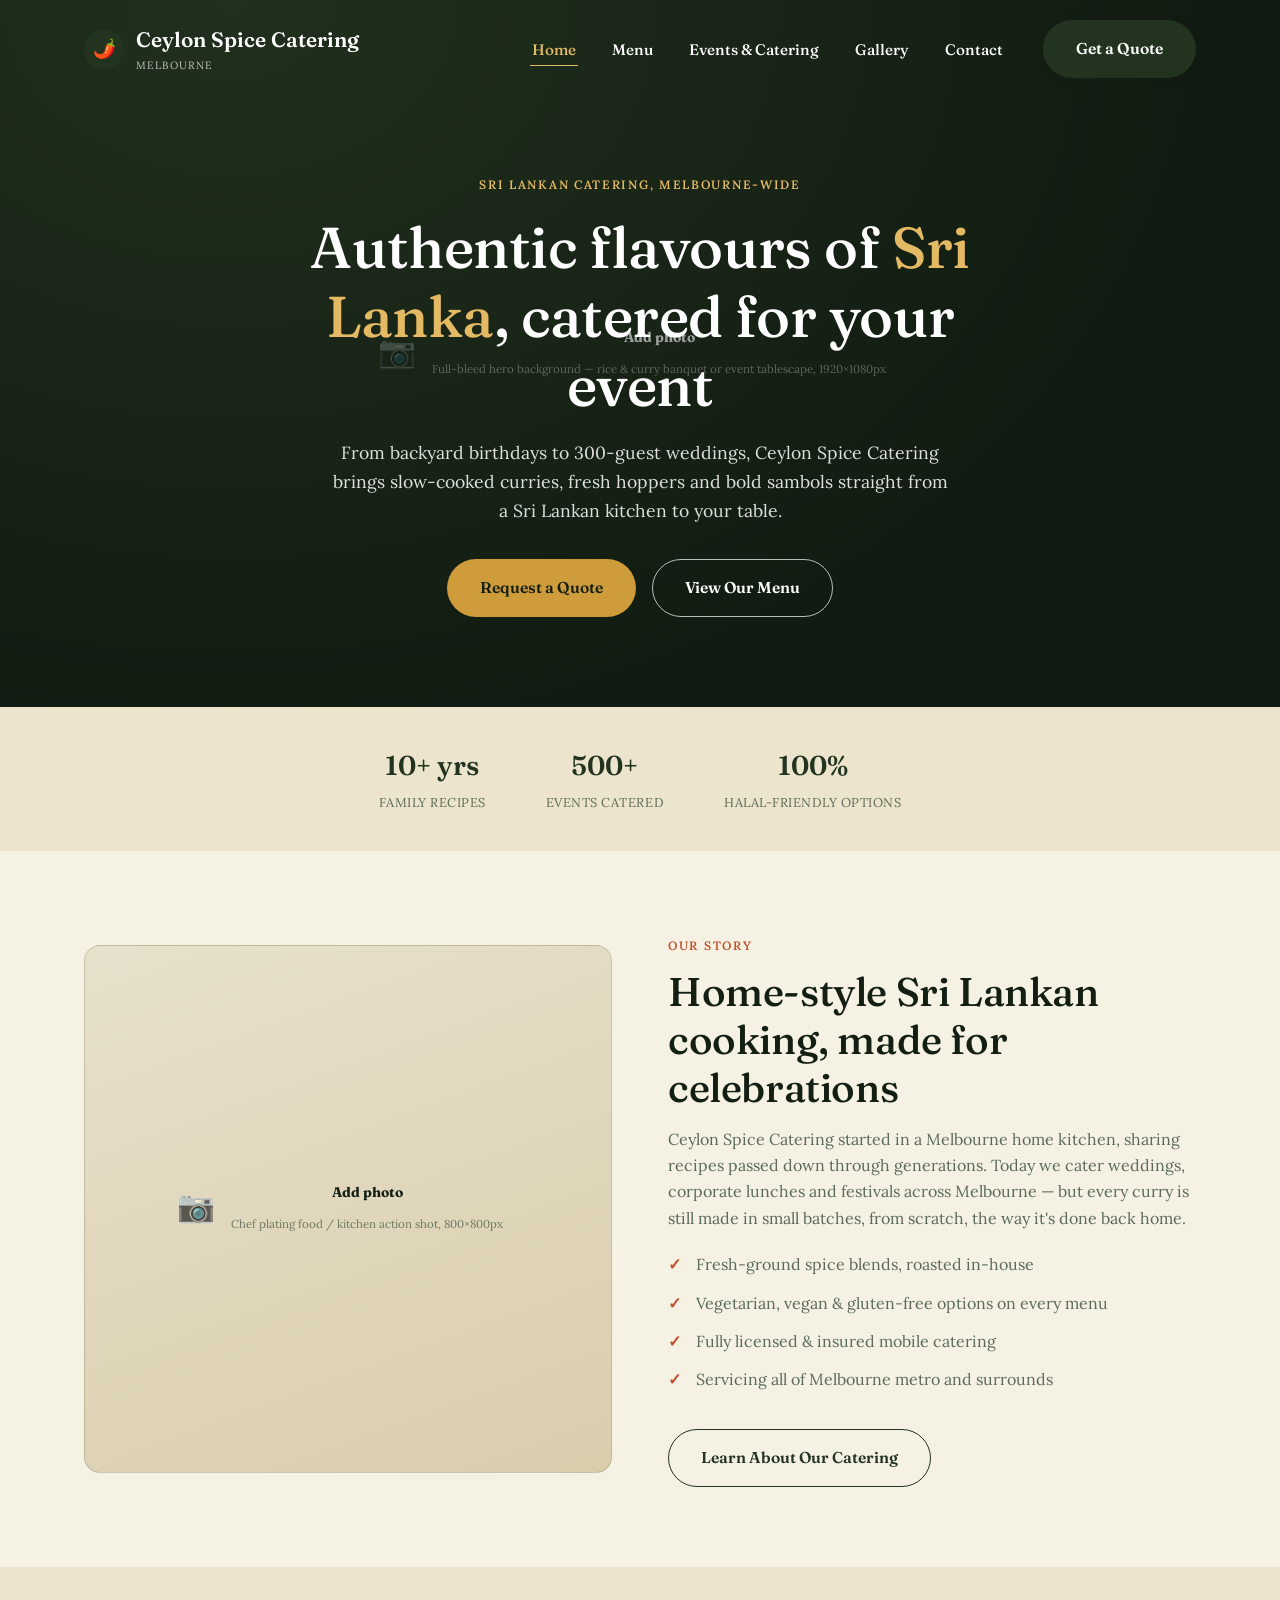
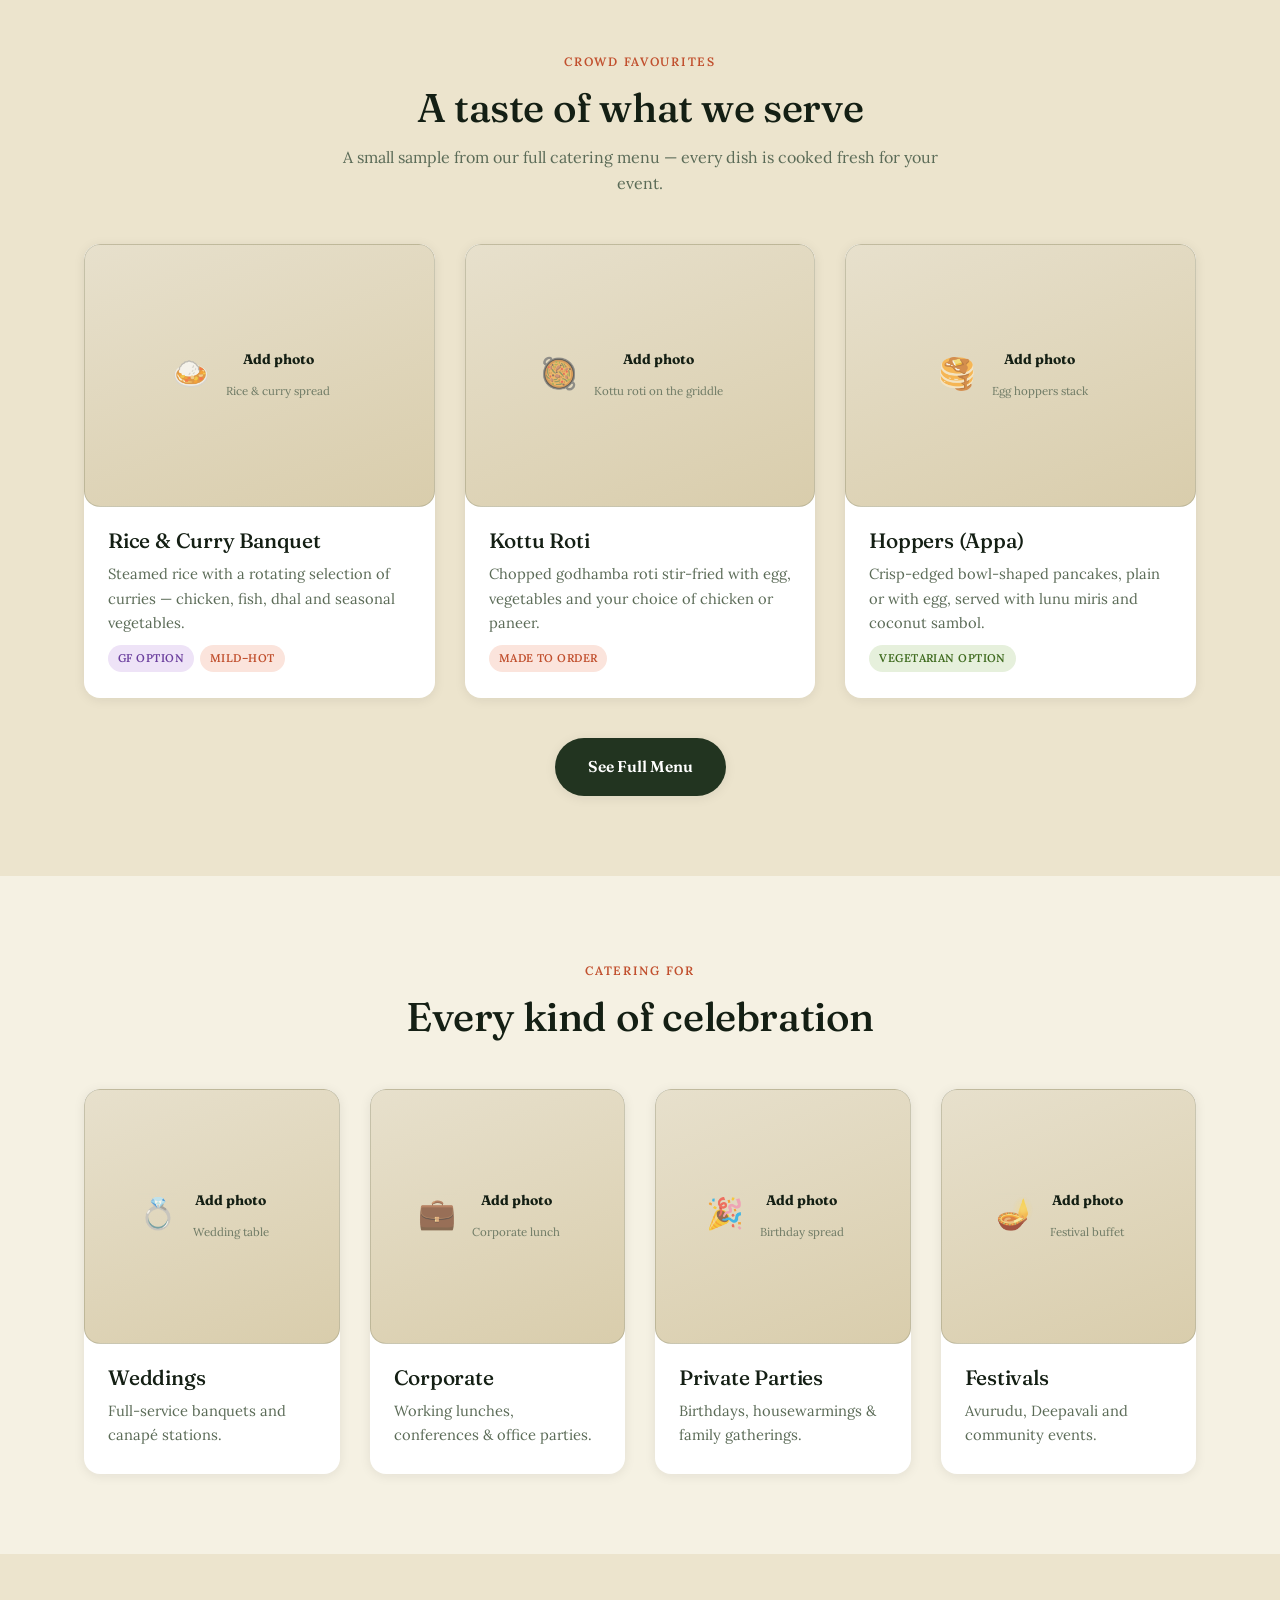
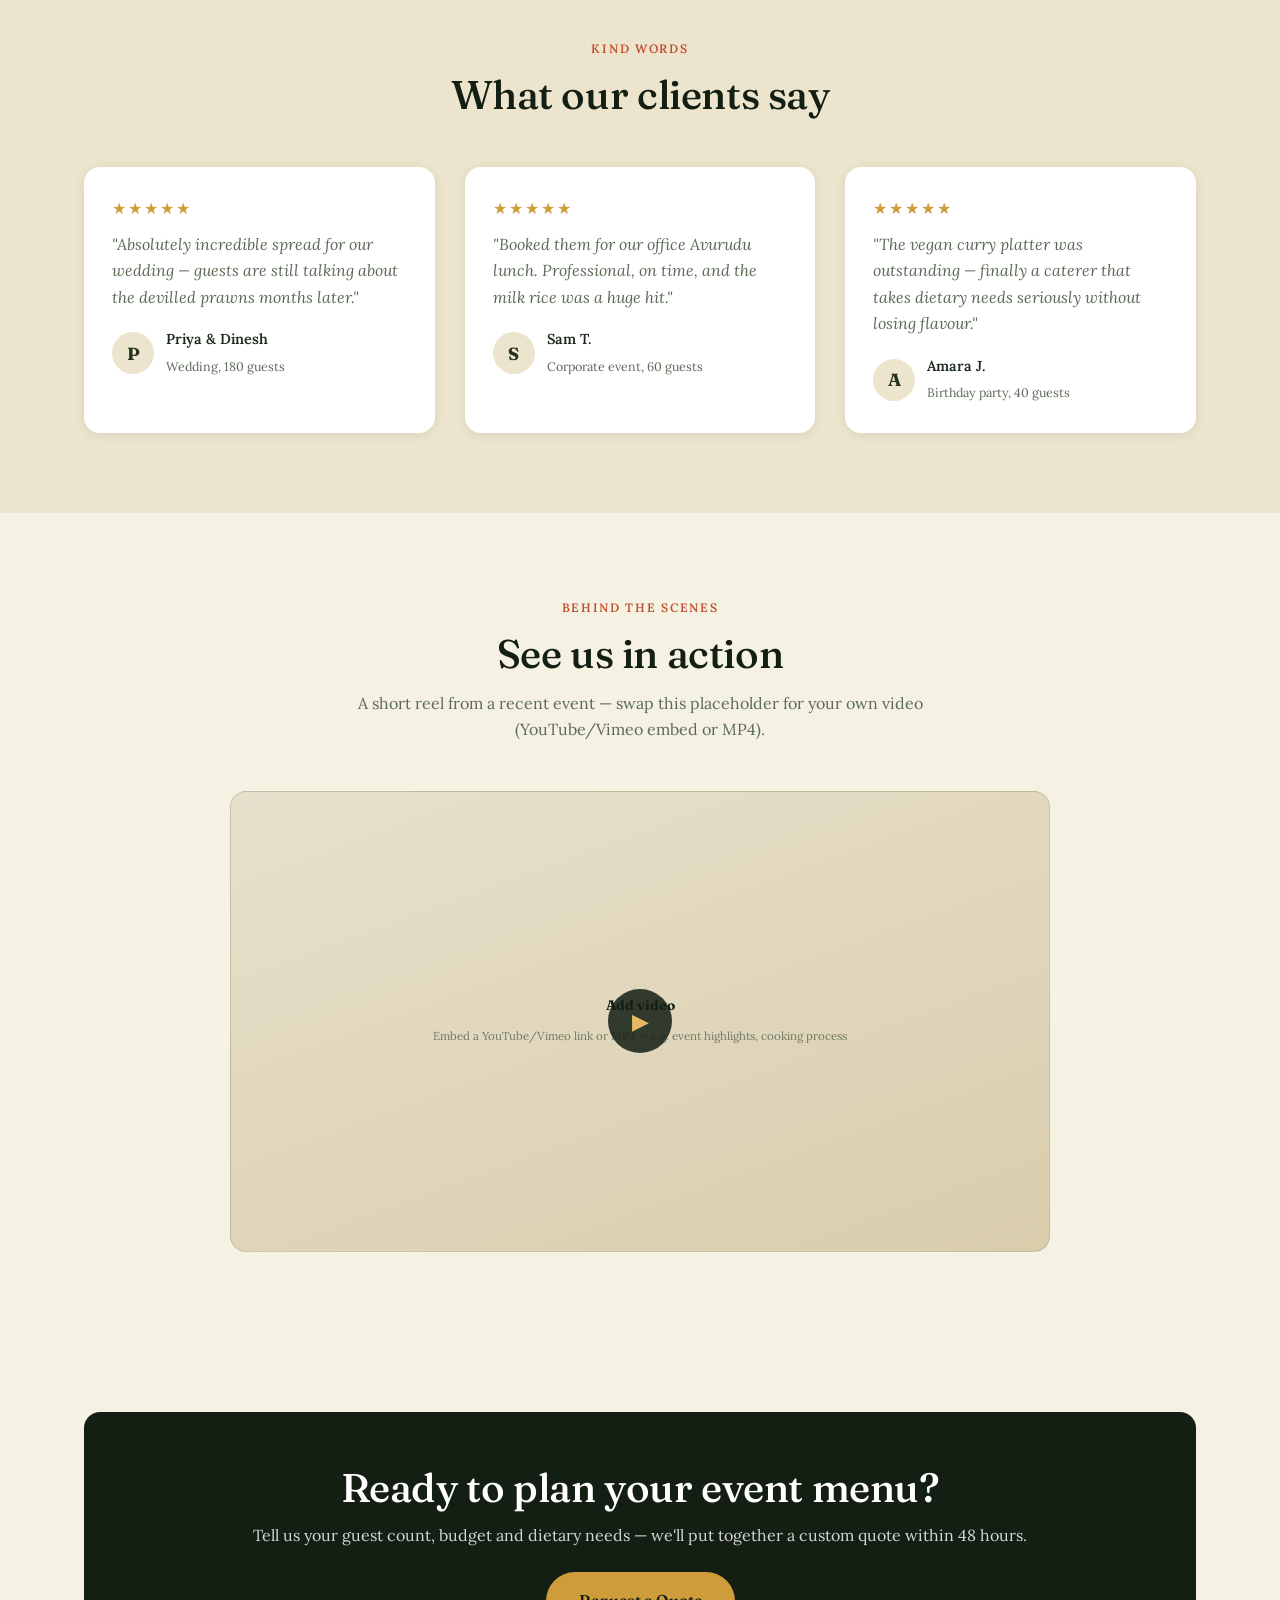
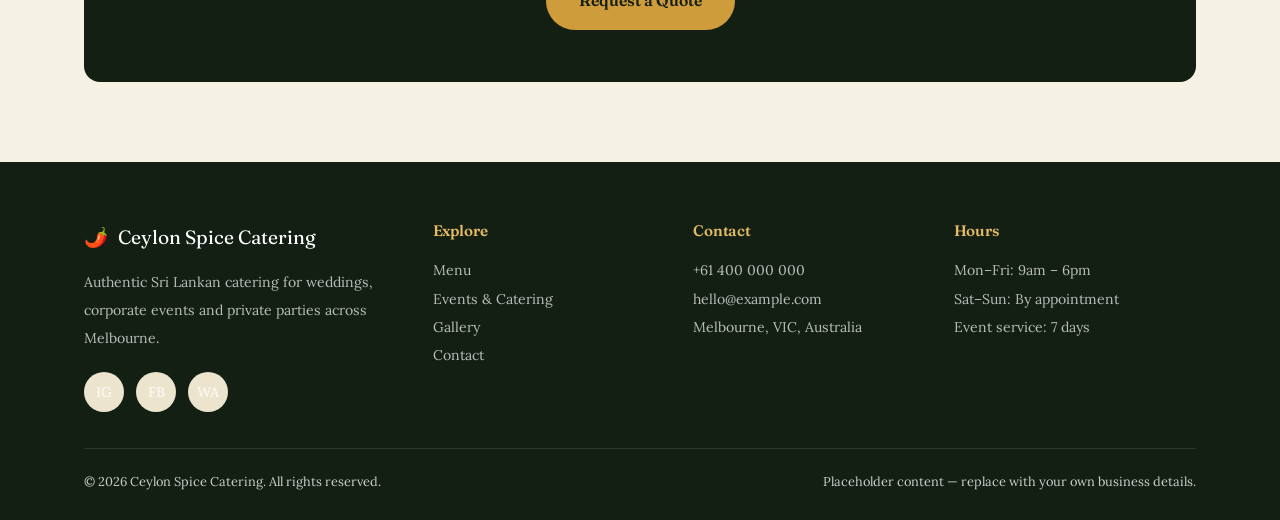
==== commit 50e43156: "Self-host fonts, fix hero background bug, lock scroll on mobile menu - Self-host Fraunces/Lora (lati" ====
--- a/index.html
+++ b/index.html
@@ -6,11 +6,6 @@
 <title>Ceylon Spice Catering | Authentic Sri Lankan Catering in Melbourne</title>
 <meta name="description" content="Ceylon Spice Catering brings authentic Sri Lankan flavours to weddings, corporate events and private parties across Melbourne. Book your event today.">
 <link rel="icon" href="data:image/svg+xml,<svg xmlns=%22http://www.w3.org/2000/svg%22 viewBox=%220 0 100 100%22><text y=%22.9em%22 font-size=%2290%22>🌶️</text></svg>">
-<link rel="preconnect" href="https://fonts.googleapis.com">
-<link rel="preconnect" href="https://fonts.gstatic.com" crossorigin>
-<link rel="preload" as="style" href="https://fonts.googleapis.com/css2?family=Fraunces:opsz,wght@9..144,400;9..144,500;9..144,600;9..144,700&family=Lora:ital,wght@0,400;0,500;0,600;1,400&display=swap">
-<link href="https://fonts.googleapis.com/css2?family=Fraunces:opsz,wght@9..144,400;9..144,500;9..144,600;9..144,700&family=Lora:ital,wght@0,400;0,500;0,600;1,400&display=swap" rel="stylesheet" media="print" onload="this.media='all'">
-<noscript><link href="https://fonts.googleapis.com/css2?family=Fraunces:opsz,wght@9..144,400;9..144,500;9..144,600;9..144,700&family=Lora:ital,wght@0,400;0,500;0,600;1,400&display=swap" rel="stylesheet"></noscript>
 <link rel="stylesheet" href="css/style.css">
 </head>
 <body>
--- a/css/style.css
+++ b/css/style.css
@@ -2,6 +2,37 @@
    Ceylon Spice Catering — Stylesheet
    Editorial theme: deep forest green, warm cream, mustard gold, elegant serif
    ========================================================================== */
+
+/* Self-hosted fonts (latin subset, variable weight) — avoids the external
+   Google Fonts network request, which was a source of inconsistent load
+   timing for the page-transition readiness check. */
+
+@font-face {
+  font-family: 'Fraunces';
+  font-style: normal;
+  font-weight: 400 700;
+  font-display: swap;
+  src: url('../assets/fonts/fraunces-latin-var.woff2') format('woff2');
+  unicode-range: U+0000-00FF, U+0131, U+0152-0153, U+02BB-02BC, U+02C6, U+02DA, U+02DC, U+0304, U+0308, U+0329, U+2000-206F, U+20AC, U+2122, U+2191, U+2193, U+2212, U+2215, U+FEFF, U+FFFD;
+}
+
+@font-face {
+  font-family: 'Lora';
+  font-style: normal;
+  font-weight: 400 600;
+  font-display: swap;
+  src: url('../assets/fonts/lora-latin-var.woff2') format('woff2');
+  unicode-range: U+0000-00FF, U+0131, U+0152-0153, U+02BB-02BC, U+02C6, U+02DA, U+02DC, U+0304, U+0308, U+0329, U+2000-206F, U+20AC, U+2122, U+2191, U+2193, U+2212, U+2215, U+FEFF, U+FFFD;
+}
+
+@font-face {
+  font-family: 'Lora';
+  font-style: italic;
+  font-weight: 400;
+  font-display: swap;
+  src: url('../assets/fonts/lora-italic-latin.woff2') format('woff2');
+  unicode-range: U+0000-00FF, U+0131, U+0152-0153, U+02BB-02BC, U+02C6, U+02DA, U+02DC, U+0304, U+0308, U+0329, U+2000-206F, U+20AC, U+2122, U+2191, U+2193, U+2212, U+2215, U+FEFF, U+FFFD;
+}
 
 :root {
   --color-forest: #223420;
@@ -46,6 +77,10 @@
   background: var(--color-forest-dark);
 }
 
+body.nav-open {
+  overflow: hidden;
+}
+
 body {
   font-family: var(--font-body);
   color: var(--color-ink);
@@ -79,27 +114,59 @@
   padding: 0 24px;
 }
 
-/* ---------- Page transitions (JS-controlled fade) ---------- */
-
-body {
+/* ---------- Page transitions ---------- */
+/* Primary: native cross-document view transition. The browser keeps the
+   current page on screen, loads the destination in the background, and only
+   then cross-fades — this is the only way to truly avoid a blank gap between
+   pages, since a plain multi-page navigation has no "next page" to show
+   until it has actually loaded. Chrome/Edge only; unsupported browsers just
+   ignore this rule and navigate normally. */
+
+@view-transition {
+  navigation: auto;
+}
+
+::view-transition-group(root) {
+  animation-duration: 0.5s;
+  animation-timing-function: cubic-bezier(0.22, 1, 0.36, 1);
+}
+
+.site-header {
+  view-transition-name: site-header;
+}
+
+@media (prefers-reduced-motion: reduce) {
+  ::view-transition-group(*),
+  ::view-transition-old(*),
+  ::view-transition-new(*) {
+    animation: none !important;
+  }
+}
+
+/* Fallback: JS-driven fade for browsers without native support (Safari,
+   Firefox). Only engaged when main.js detects no native support; see
+   initPageTransitions(). Still has a brief blank gap while the next page
+   loads — that part can't be avoided without native support. */
+
+body.fade-transitions {
   opacity: 0;
   transform: translateY(14px);
   transition: opacity 0.55s cubic-bezier(0.22, 1, 0.36, 1), transform 0.55s cubic-bezier(0.22, 1, 0.36, 1);
 }
 
-body.page-ready {
+body.fade-transitions.page-ready {
   opacity: 1;
   transform: translateY(0);
 }
 
-body.page-leaving {
+body.fade-transitions.page-leaving {
   opacity: 0;
   transform: translateY(0);
   transition: opacity 0.22s ease;
 }
 
 @media (prefers-reduced-motion: reduce) {
-  body {
+  body.fade-transitions {
     opacity: 1;
     transform: none;
     transition: none;
@@ -386,7 +453,7 @@
   overflow: hidden;
 }
 
-.hero__bg {
+.hero__bg.placeholder {
   position: absolute;
   inset: 0;
   border: none;
@@ -396,7 +463,7 @@
 .hero__overlay {
   position: absolute;
   inset: 0;
-  background: linear-gradient(180deg, rgba(20, 31, 20, 0.5) 0%, rgba(15, 23, 15, 0.9) 100%);
+  background: rgba(12, 18, 12, 0.32);
 }
 
 .hero__inner {
@@ -551,7 +618,7 @@
 }
 
 .hero__bg.placeholder {
-  background: linear-gradient(160deg, #4b5c3f 0%, #1c2b19 100%);
+  background: radial-gradient(130% 180% at 18% 0%, #2c4027 0%, #141f14 62%), var(--color-forest-dark);
   color: rgba(255, 255, 255, 0.55);
 }
 
